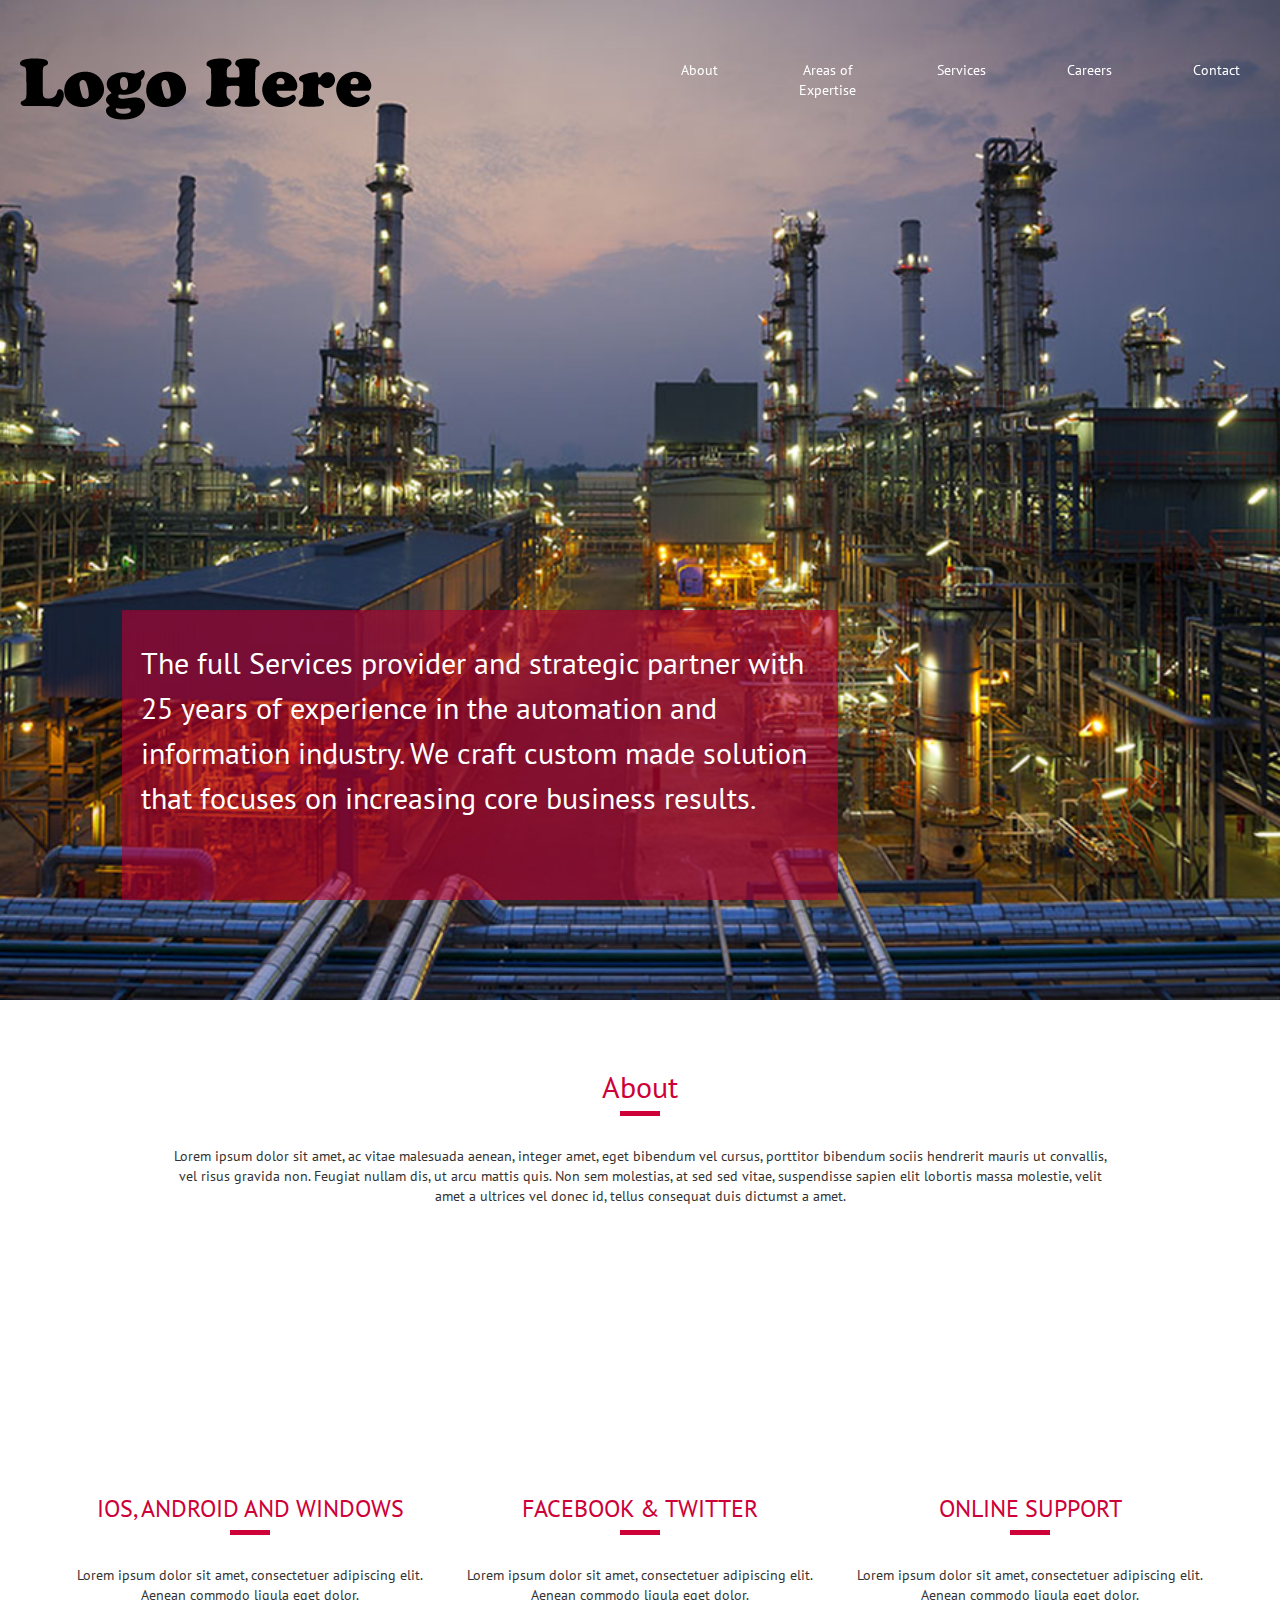
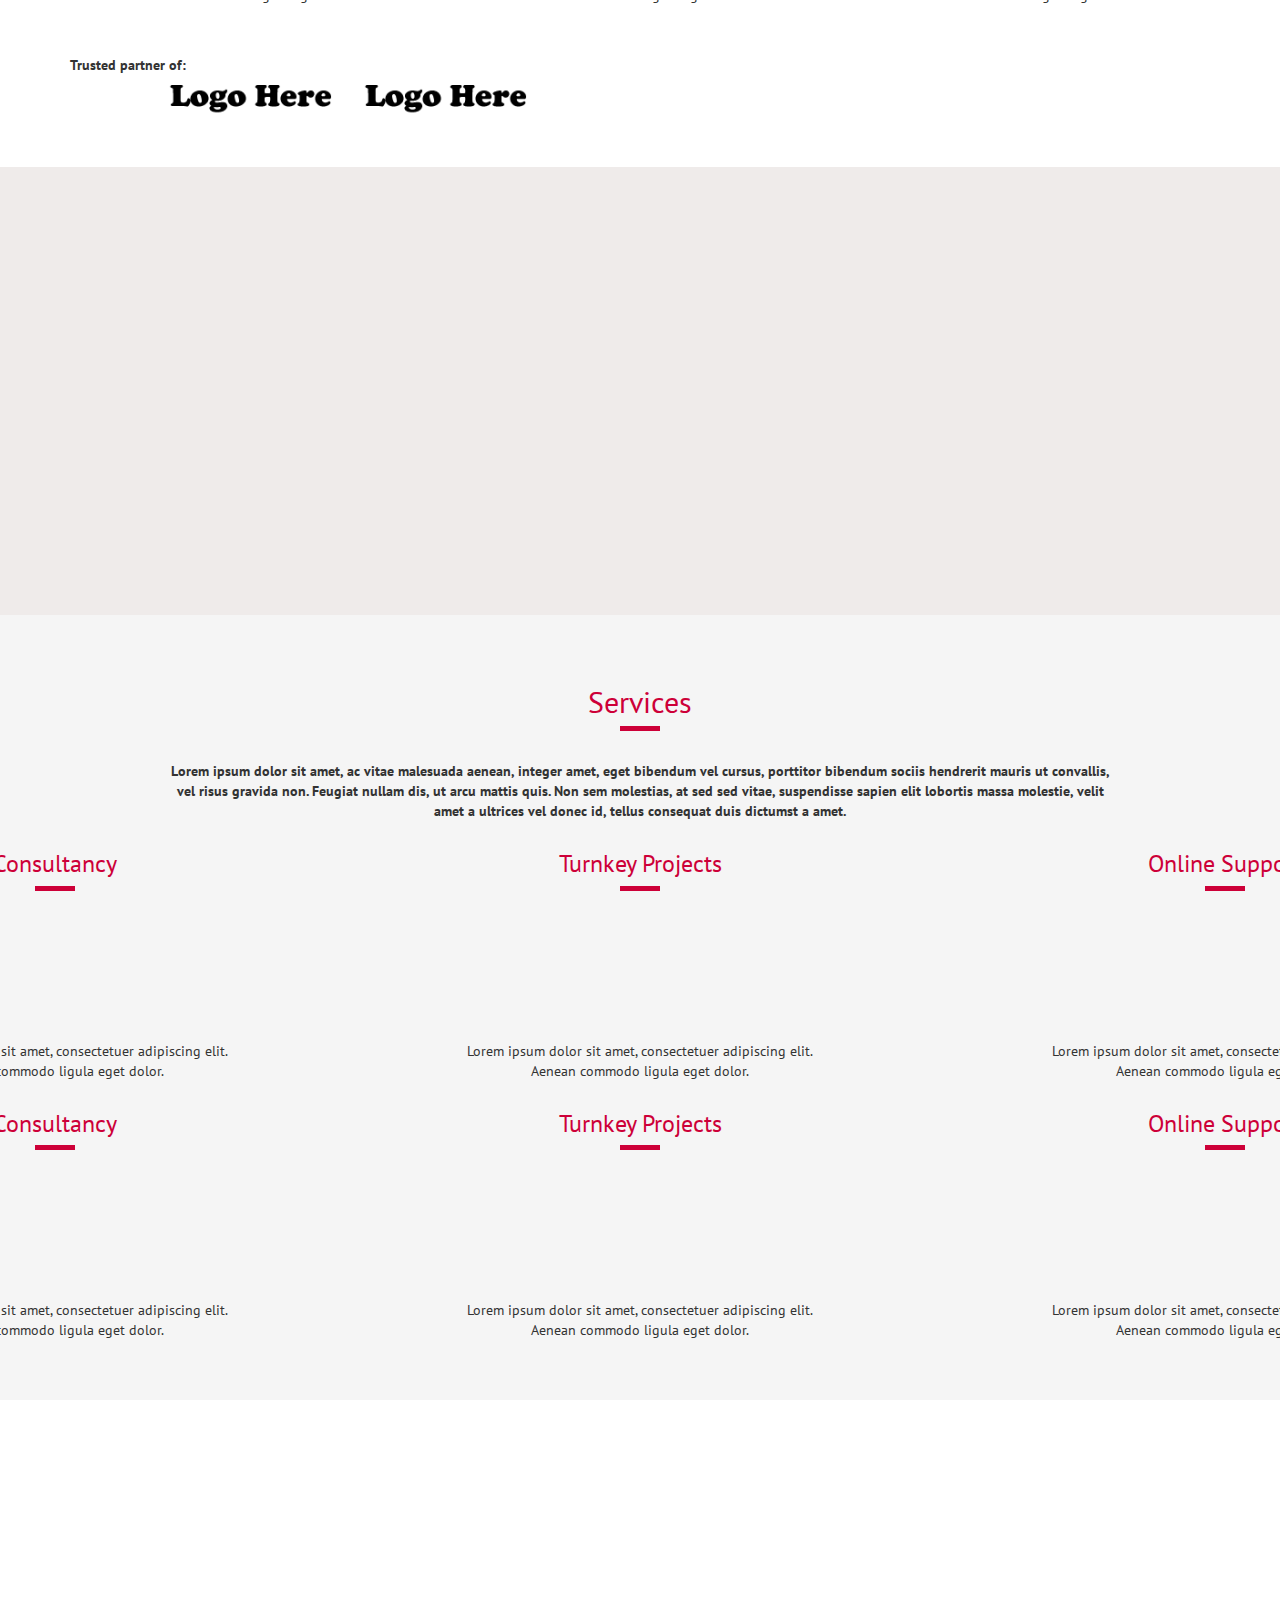
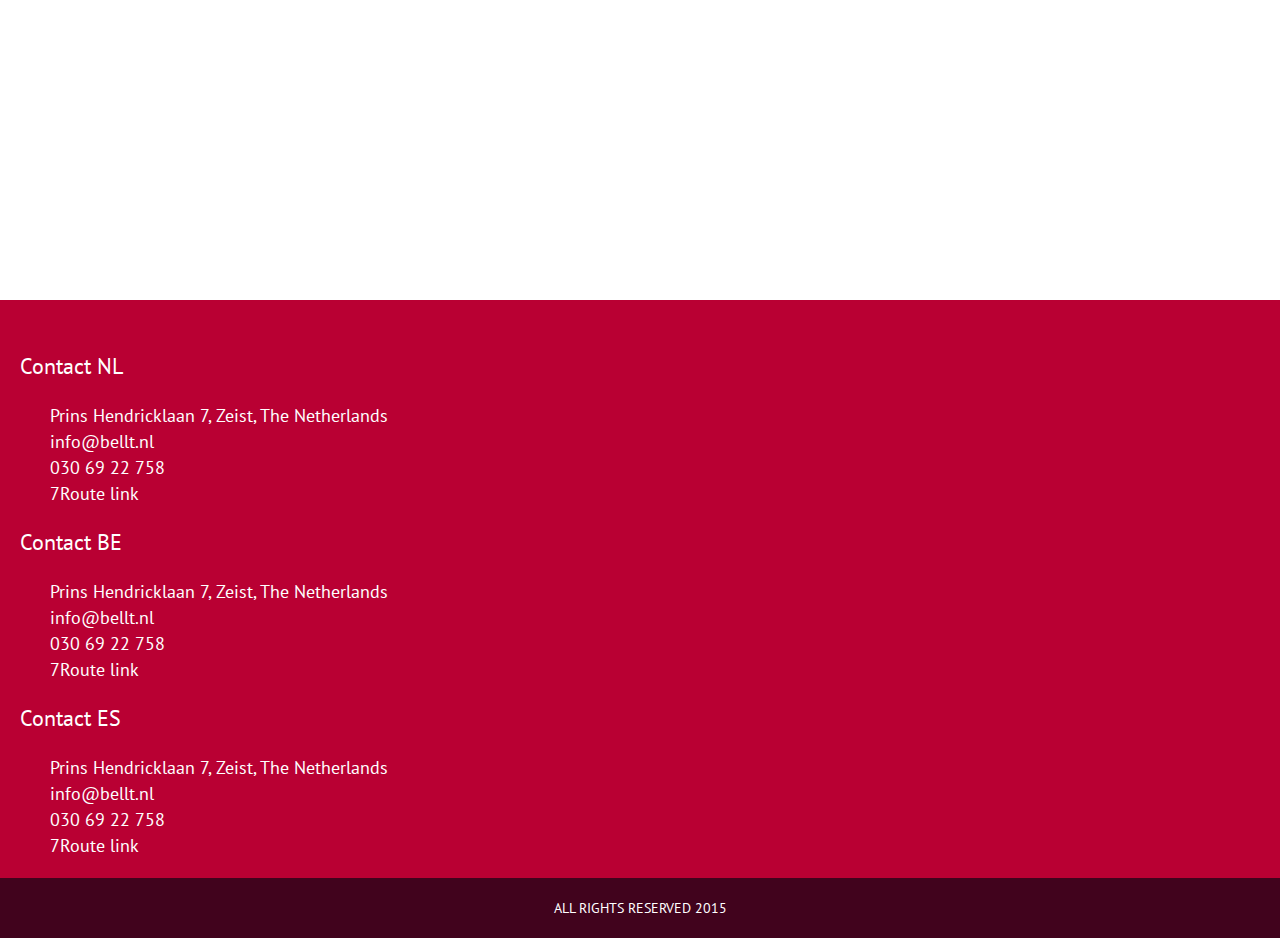
==== index.html @ 787eff71 "bellt" ====
<!doctype html>
<html class="no-js" lang="">
    <head>
        <meta charset="utf-8">
        <meta http-equiv="X-UA-Compatible" content="IE=edge,chrome=1">
        <title></title>
        <meta name="description" content="">
        <meta name="viewport" content="width=device-width, initial-scale=1">

        <link rel="stylesheet" href="css/normalize.min.css">
        
        <!--Bootstrap -->
        <link rel="stylesheet" href="css/bootstrap.css">
        <link rel="stylesheet" href="css/animate.css">
        
        <link rel="stylesheet" href="css/font-awesome.min.css">
        
        <link href='https://fonts.googleapis.com/css?family=PT+Sans' rel='stylesheet' type='text/css'>
        
        <link rel="stylesheet" href="css/main.css">

        <script src="js/vendor/modernizr-2.8.3.min.js"></script>
    </head>
    <body data-spy="scroll" data-target=".navbar">

        <header>
                <nav class="navbar navbar-default navbar-fixed-top">
                    <div class="col-md-6">
                        <img class="img-responsive" src="img/logolarge.png">   
                    </div>
                    
                    <div class="navbar-header"> 
                        <button type="button" class="navbar-toggle" data-toggle="collapse" data-target=".navbar-collapse">

                        <span class="sr-only"> Toggle Navigation </span> 
                        <span class="icon-bar"> </span>
                        <span class="icon-bar"> </span>
                        <span class="icon-bar"> </span>

                        </button>
                    </div> <!--navbar-header-->
                    
                    <div class="navbar-collapse collapse">
                        <ul class="nav nav-justified">
                            <li><a data-scroll href="#about"> About </a></li>
                            <li><a data-scroll href="#screenshots"> Areas of Expertise </a></li>
                            <li><a data-scroll href="#services"> Services </a></li>
                            <li><a href="careers.html"> Careers </a></li>
                            <li><a data-scroll href="#contact"> Contact </a></li>
                        </ul>
                    </div>

                    
                </nav>
        </header>
        
        <!-- Landing Section -->
        <section class="hero"> 
            
						<div class="col-md-7 col-md-offset-1">
							<h1 class="animated fadeInDown well big">The full Services provider and strategic partner with 25 years of experience in the automation and information industry. We craft custom made solution that focuses on increasing core business results. </h1>
						</div>
					
        
        </section>
       
        <!-- About Section -->
        <section id="about" class="about"> 
                <div class="container"> 
                    <h2 class="text-center"> About </h2>
                    <div class="row">
                        <div class="col-md-10 col-md-offset-1">
                            <p class="one text-center"> Lorem ipsum dolor sit amet, ac vitae malesuada aenean, integer amet, eget bibendum vel cursus, porttitor bibendum sociis hendrerit mauris ut convallis, vel risus gravida non. Feugiat nullam dis, ut arcu mattis quis. Non sem molestias, at sed sed vitae, suspendisse sapien elit lobortis massa molestie, velit amet a ultrices vel donec id, tellus consequat duis dictumst a amet.</p>
                        
                        </div>
                    
                    </div>
                    <div class="row two">
                            <div class="col-md-4">

                                <div class="blue-circle animation1">
                                    <div>
                                        <i class="fa fa-apple"></i>
                                        <i class="fa fa-android"></i>
                                        <i class="fa fa-windows"></i>
                                    </div>
                                </div>
                                <h3 class="text-uppercase text-center"> iOS, Android and Windows </h3>
                                <p class="text-center"> Lorem ipsum dolor sit amet, consectetuer adipiscing elit. Aenean commodo ligula eget dolor. </p>

                            </div>  

                        <div class="col-md-4">

                            <div class="blue-circle animation2">
                                <div>
                                    <i class="fa fa-facebook"></i>
                                    <i class="fa fa-twitter"></i>
                                </div>
                            </div>
                            <h3 class="text-uppercase text-center">Facebook & Twitter </h3>
                            <p class="text-center"> Lorem ipsum dolor sit amet, consectetuer adipiscing elit. Aenean commodo ligula eget dolor.  </p>

                        </div>  

                        <div class="col-md-4">

                            <div class="blue-circle animation3">
                                <div>
                                    <i class="fa fa-phone"></i>
                                    <i class="fa fa-envelope"></i>
                                </div>
                                
                            </div>
                            <h3 class="text-uppercase text-center"> Online Support </h3>
                            <p class="text-center"> Lorem ipsum dolor sit amet, consectetuer adipiscing elit. Aenean commodo ligula eget dolor.  </p>

                        </div>  

                    </div> <!--row -->
                    
                    <div class="row">
                        <div class="col-md-5">
                            <p> <b> Trusted partner of: </b> </p>
                        </div>
                    </div>
                     <div class="row">
                        <div class="col-md-2 col-md-offset-1">
                            <img class="img-responsive" src="img/logosmall.png">
                        </div>
                         <div class="col-md-2">
                            <img class="img-responsive" src="img/logosmall.png">
                        </div>
                    </div>
            </div> <!--container -->
            
        </section> <!--about -->
        
                
        <!--Screenshots Section -->
        
        <section id="screenshots" class="screenshots">
            <!-- <h2 class="text-center text-uppercase"> Areas of Expertise </h2> -->
            
            <div class="container-fluid"> 
                <div class="row">
                    <ul class="grid">
                        <li>
                            <div class="col-md-3 nopadding animation1">
                                <figure>
								<img src="img/screenshot1.png">
								<figcaption>
								<div class="caption-content">
									<a href="#modal" data-toggle="modal" data-image-url="img/download.png" class="single_image">
										<i class="fa fa-search"></i><br>
                                        <h1>Pharmaceuticals</h1>
                                        <p>read more</p>
									</a>
								</div>
								</figcaption>
							</figure>
                            </div>
                        </li>
                        
                        <li>
                            <div class="col-md-3 nopadding animation2">
                                <figure>
								<img src="img/screenshot2.png">
								<figcaption>
								<div class="caption-content">
									<a href="#modal" data-toggle="modal" data-image-url="img/download.png" class="single_image">
										<i class="fa fa-search"></i><br>
										<h1>Netherlands</h1>
                                        <p>read more</p>
									</a>
								</div>
								</figcaption>
							</figure>
                            </div>
                        </li>
                        
                        <li>
                            <div class="col-md-3 nopadding animation3">
                                <figure>
								<img src="img/screenshot1.png">
								<figcaption>
								<div class="caption-content">
									<a href="#modal" data-toggle="modal" data-image-url="img/download.png" class="single_image">
										<i class="fa fa-search"></i><br>
										<h1>Brazil</h1>
                                        <p>read more</p>
									</a>
								</div>
								</figcaption>
							</figure>
                            </div>
                        </li>
                        
                        <li>
                            <div class="col-md-3 nopadding animation4">
							 <figure>
								<img src="img/screenshot2.png">
								<figcaption>
								<div class="caption-content">
									<a href="#modal" data-toggle="modal" data-image-url="img/download.png" class="single_image">
										<i class="fa fa-search"></i><br>
										<h1>Others</h1>
                                        <p>read more</p>
									</a>
								</div>
								</figcaption>
							 </figure>
                            </div>
						</li>
       
                        
                       <!-- <li>
                            <div class="col-md-3 nopadding">
                                <a href="#modal" data-toggle="modal" data-image-url="img/download.png">
                                    <img class="img-responsive" src="img/screenshot2.jpg">
                                </a>
                            </div>
                        </li> -->
                    </ul>
                    
                </div> <!--row-->
                <div class="row">
                    <ul class="grid">
                        <li>
                            <div class="col-md-3 nopadding animation1">
                                <figure>
								<img src="img/screenshot2.png">
								<figcaption>
								<div class="caption-content">
									<a href="#modal" data-toggle="modal" data-image-url="img/download.png" class="single_image">
										<i class="fa fa-search"></i><br>
										<h1>Oil and Gas</h1>
                                        <p>read more</p>
									</a>
								</div>
								</figcaption>
							</figure>
                            </div>
                        </li>
                    
                        <li>
                            <div class="col-md-3 nopadding animation2">
                                <figure>
								<img src="img/screenshot1.png">
								<figcaption>
								<div class="caption-content">
									<a href="#modal" data-toggle="modal" data-image-url="img/download.png" class="single_image">
										<i class="fa fa-search"></i><br>
										<h1>Spain</h1>
                                        <p>read more</p>
									</a>
								</div>
								</figcaption>
							</figure>
                            </div>
                        </li>
                    
                        <li>
                            <div class="col-md-3 nopadding animation3">
                                <figure>
								<img src="img/screenshot2.png">
								<figcaption>
								<div class="caption-content">
									<a href="#modal" data-toggle="modal" data-image-url="img/download.png" class="single_image">
										<i class="fa fa-search"></i><br>
										<h1>Netherlands</h1>
                                        <p>read more</p>
									</a>
								</div>
								</figcaption>
							</figure>
                            </div>
                        </li>
                    
                        <li>
                            <div class="col-md-3 nopadding animation4">
                                <figure>
								<img src="img/screenshot1.png">
								<figcaption>
								<div class="caption-content">
									<a href="#modal" data-toggle="modal" data-image-url="img/download.png" class="single_image">
										<i class="fa fa-search"></i><br>
										<h1>Germany</h1>
                                        <p>read more</p>
									</a>
								</div>
								</figcaption>
							</figure>
                            </div>
                        </li>
                    </ul>
                    
                </div> <!--row-->
            </div> <!--container -->
            
            <div id="modal" class="modal fade" tabIndex="-1" role="dialog" aria-labelledby="modal" aria-hidden="true">
                <div class="modal-body text-center">
                    <img src="#">
                    <button class="btn" data-dismiss="modal" aria-hidden="true"> Close </button>
                
                </div>
            
            </div>
        </section> <!--Screenshots -->
        
        
        <!--Services Section -->
        <section id="services" class="services">
            <h2 class="text-center"> Services </h2>
            <div class="container"> 
                    <div class="row">
                        <div class="col-md-10 col-md-offset-1">
                            <p class="one text-center"> <b>Lorem ipsum dolor sit amet, ac vitae malesuada aenean, integer amet, eget bibendum vel cursus, porttitor bibendum sociis hendrerit mauris ut convallis, vel risus gravida non. Feugiat nullam dis, ut arcu mattis quis. Non sem molestias, at sed sed vitae, suspendisse sapien elit lobortis massa molestie, velit amet a ultrices vel donec id, tellus consequat duis dictumst a amet.</b> </p>
                        
                        </div>
                    
                    </div>
                    <div class="row">
                            <div class="col-md-4 col-md-pull-2">
                                
                                <h3 class="text-center"> Consultancy </h3>
                                <div class="blue-circle animation1">
                                    <div>
                                        <i class="fa fa-users"></i>
                                    </div>
                                </div>
                                <p class="text-center three"> Lorem ipsum dolor sit amet, consectetuer adipiscing elit. Aenean commodo ligula eget dolor. </p>

                            </div>  

                        <div class="col-md-4">
                            
                            <h3 class="text-center"> Turnkey Projects </h3>

                            <div class="blue-circle animation2">
                                <div>
                                    <i class="fa fa-calendar"></i>
                                </div>
                            </div>
                            
                            <p class="text-center three"> Lorem ipsum dolor sit amet, consectetuer adipiscing elit. Aenean commodo ligula eget dolor.  </p>

                        </div>  

                        <div class="col-md-4 col-md-push-2">
                            
                            <h3 class="text-center"> Online Support </h3>

                            <div class="blue-circle animation3">
                                <div>
                                    <img class="img-responsive" src="img/logoxxs.png">
                                </div>
                            </div>
                            
                            <p class="text-center three"> Lorem ipsum dolor sit amet, consectetuer adipiscing elit. Aenean commodo ligula eget dolor.  </p>

                        </div>  

                    </div> <!--row -->
                
                <div class="row">
                            <div class="col-md-4 col-md-pull-2">
                                
                                <h3 class="text-center"> Consultancy </h3>
                                <div class="blue-circle animation1"></div>
                                <p class="text-center three"> Lorem ipsum dolor sit amet, consectetuer adipiscing elit. Aenean commodo ligula eget dolor. </p>

                            </div>  

                        <div class="col-md-4">
                            
                            <h3 class="text-center"> Turnkey Projects </h3>

                            <div class="blue-circle animation2"></div>
                            
                            <p class="text-center three"> Lorem ipsum dolor sit amet, consectetuer adipiscing elit. Aenean commodo ligula eget dolor.  </p>

                        </div>  

                        <div class="col-md-4 col-md-push-2">
                            
                            <h3 class="text-center"> Online Support </h3>

                            <div class="blue-circle animation3"></div>
                            
                            <p class="text-center three"> Lorem ipsum dolor sit amet, consectetuer adipiscing elit. Aenean commodo ligula eget dolor.  </p>

                        </div>  

                    </div> <!--row -->
                    
                    
                   
            </div> <!--container -->
    
        </section> <!--features -->
        
        
        <!--Parallex Section -->
        <section id="parallax" class="parallax">
            <h2 class="parallax text-center"> Add any relevant Text here </h2> 
        
        </section> 
        
        <!--Careers Section -->
        
        <!-- Contact -->
        <section id="contact" class="contact">
            <p>Contact NL</p>
                
            <address>
                Prins Hendricklaan 7, Zeist, The Netherlands<br>
                <a class="mail" href="mailto:#">info@bellt.nl</a><br>
                030 69 22 758<br>
                7Route link<br>
            </address>
            
            <p>Contact BE</p>
                
            <address>
                Prins Hendricklaan 7, Zeist, The Netherlands<br>
                <a class="mail" href="mailto:#">info@bellt.nl</a> <br>
                030 69 22 758<br>
                7Route link<br>
            </address>
            
            <p>Contact ES</p>
                
            <address>
                Prins Hendricklaan 7, Zeist, The Netherlands<br>
                <a class="mail" href="mailto:#">info@bellt.nl</a> <br>
                030 69 22 758<br>
                7Route link<br>
            </address>
        </section>
        
         <!-- Footer -->
        
         <footer>
            <p class="text-center text-uppercase"> All Rights Reserved 2015 </p>
        </footer>


        <script src="//ajax.googleapis.com/ajax/libs/jquery/1.11.2/jquery.min.js"></script>
        <script>window.jQuery || document.write('<script src="js/vendor/jquery-1.11.2.min.js"><\/script>')</script>
        
        
        <!--Bootstrap JS -->
        <script src="js/bootstrap.min.js" ></script>
        <script src="js/smooth-scroll.js" ></script>
        <script src="js/jquery.waypoints.min.js"></script>

        <script src="js/main.js"></script>
    </body>
</html>
---- css/main.css ----
/*! HTML5 Boilerplate v5.0 | MIT License | http://h5bp.com/ */

html {
    color: #222;
    font-size: 1em;
    line-height: 1.4;
}

::-moz-selection {
    background: #b3d4fc;
    text-shadow: none;
}

::selection {
    background: #b3d4fc;
    text-shadow: none;
}

hr {
    display: block;
    height: 1px;
    border: 0;
    border-top: 1px solid #ccc;
    margin: 1em 0;
    padding: 0;
}

audio,
canvas,
iframe,
img,
svg,
video {
    vertical-align: middle;
}

fieldset {
    border: 0;
    margin: 0;
    padding: 0;
}

textarea {
    resize: vertical;
}

.browserupgrade {
    margin: 0.2em 0;
    background: #ccc;
    color: #000;
    padding: 0.2em 0;
}


/* ==========================================================================
   Author's custom styles
   ========================================================================== */

body {
    font-family: 'PT Sans', sans-serif;
}
body#caree {
    background-image: url(../img/paralleximage.jpg);
    background-repeat: no-repeat; 
	background-attachment: fixed;
	background-position: right;
    width: 100%;
    height: 100%;
    background-size: cover;
    
}

.xl {
    padding-top: 40px;
    padding-bottom: 20px;
}
.xls {
    padding-top: 370px;
    padding-bottom: 20px;
}

body .care {
    padding-left: 50px;
    color: #ffffff;
    padding-right: 50px;
}

.hero {
    position: relative;
    padding: 60px 0 60px 0;
    width: 100%;
    min-height: 1000px;
    background: url('../img/bellthome.png') no-repeat center center;
    background-size: cover;
    color: #fff;
}

.hero h1 {
    margin: 550px 0 45px 0;
    padding-bottom: 50px 0px;
    font-size: 30px;
}
.well {
    background-color: rgba(185, 0, 51, 0.6);
    border: none !important;
    border-radius: 0;
    padding-top: 30px;
    padding-bottom: 80px;
    
}

h1.big {
    line-height: 150%;

}

body > section {
    clear: both;
    padding: 50px 0;

}

section#slider img {
    margin: auto;
}

h2, h3 {
    color: #cd0038;
    margin-bottom: 30px;

}

h4 {
    color: #cd0038;

}

h2:after, h3:after {
    content: "";
    height: 5px;
    width: 40px;
    background-color: #cd0038;
    display: block;
    margin: 0 auto;
    margin-top: 8px;

}

.navbar-default {
    box-shadow: none;
    background-color: transparent;
    border: none;
    min-height: 90px;
    padding-top: 50px;
    transition: 1s all ease;
}
.nav > li > a:hover {
    background-color: #41031d;
}

.nav >li > a {
    color: #ffffff;
    
}

.nav > li.active {
    background-color: #41031d;
    transition: 1s all ease;
    
}

.effect {
    background-color: #cd0038;
    min-height: 30px;
    box-shadow: 0 0 10px black;
    padding-top: 0;
    

}

.blue-circle {
    width: 100%;
    padding-bottom: 100%;
    background-color: #cd0038;
    border-radius: 50%;
    -moz-border-radius: 50%;
    -webkit-border-radius: 50%;
    margin: 0 auto;   

}

.blue-circle div {
    float: left;
    width: 100%;
    padding-top: 45%;
    line-height: 1em;
    margin-top: -0.5em;
    text-align: center;
    color: #ffffff;
}

.blue-circle div i {
    font-size: 3em;
}

#about .blue-circle {
    width: 50%;
    padding-bottom: 50%;

}
.blue-circle div img {
    font-size: 3em;
    text-align: center;
    margin-left: 0.4em;
    margin-top: -0.3em;
}


section#about .one {
    padding-bottom: 80px;
}

section#about .two {
    padding-bottom: 40px;
}

#services .blue-circle {
    width: 25%;
    padding-bottom: 25%;
}

section#services .three {
    padding-top: 30px;
}
.screenshots {
    background-color: #efebea;
    padding-top: 0;
    padding-bottom: 0;
}

.screenshots ul {
    margin: 0;
    padding: 0;
    width: 100%;
    height: 100%;
}
.nopadding {
    padding: 0 !important;
    margin: 0 !important;

}

.screenshots ul li {
    margin-left: 0;
    margin-right: 0;
    min-height: 100%;
    width: 100%;
    list-style: none;
}


.screenshots figure {
    position: relative;
    overflow: hidden;
}
.screenshots figure img {
    width: 100%;
    height: 100%;
    -webkit-transition: all 300ms ease-in-out;
    transition: all 300ms ease-in-out;
}
.screenshots figure:hover img, .screenshots figure:focus img {
    -webkit-transform: scale(1.1);
    -ms-transform: scale(1.1);
    transform: scale(1.1);
}
.screenshots figcaption {
    position: absolute;
    top: 0;
    left: 0;
    padding: 25% 0;
    width: 100%;
    height: 100%;
    background-color: rgba(93, 90, 111, 0.75);
    text-align: center;
    font-size: 15px;
    opacity: 0;
    -webkit-transition: all 300ms ease-in-out;
    transition: all 300ms ease-in-out;
}
.screenshots figcaption a {
    color: #fff
}
.screenshots figcaption a:hover, .screenshots figcaption a:focus {
    color: #73d0da
}
.screenshots figure:hover figcaption, .screenshots figure:focus figcaption {
    opacity: 1
}
.visible {
    opacity: 1
}
.screenshots figure.cs-hover figcaption {
    opacity: 1
}
.screenshots figcaption i {
    font-size: 35px
}
.screenshots figcaption p {
    margin-bottom: 0;
    text-transform: uppercase;
    font-weight: 400;
}
.screenshots figcaption .caption-content {
    position: absolute;
    top: 50%;
    left: 50%;
    margin-top: -40px;
    margin-left: -100px;
    width: 200px;
    -webkit-transform: translate(0px, 15px);
    -ms-transform: translate(0px, 15px);
    transform: translate(0px, 15px);
    -webkit-transition: all 300ms ease-in-out;
    transition: all 300ms ease-in-out;
}
.screenshots figure:hover figcaption .caption-content, .screenshots figure:focus figcaption .caption-content {
    -webkit-transform: translate(0px, 0px);
    -ms-transform: translate(0px, 0px);
    transform: translate(0px, 0px);
}



section#services {
    background-color: #f5f5f5;
}

.item-feature {
    margin-bottom: 40px;
}

.modal-body {
    text-align: center;

}

section#parallax {
    height: 500px;
    background-image: url(../img/paralleximage.jpg);
    background-repeat: no-repeat;
    background-attachment: fixed;
    background-size: cover;

}


h2.parallax {
    font-size: 3.6em;
    color: #ffffff;
    font-weight: 700;

}

h2.parallax:after {
    display: none;

}

section#careers {
    padding-bottom: 0;

}

section#careers .content-downloads {
    height: 700px;
    position: relative;

}

section#careers div.phone {
    position: relative;
    width: 50%;
    float: left;
    height: 100%;
    box-shadow: inset -7px -7px 12px -2px rgba(0,0,0,.15);
    -moz-box-shadow: inset -7px -7px 12px -2px rgba(0,0,0,.15);
    -webkit-box-shadow: inset -7px -7px 12px -2px rgba(0,0,0,.15);

}

section#careers div.phone img { 
    position: absolute;
    bottom: 0;

}

section#careers .downloads-empty {
    width: 50%;
    background-color: #f5f5f5;
    float: right;
    height: 100%;
    z-index: 2;
    background-image: url(..//img/download.png);
    background-repeat: no-repeat;
    background-position: bottom right;

}

section#careers .download {
    position: absolute;
    left: 0;
    right: 0;
    margin: 0 auto;
    top: 50px;
}

section#careers .platforms > div {
    border-radius: 20px;
    border: 3px solid #15365b;
    padding: 11px 0;
    font-size: 1.2em;
    position: relative;
    padding-left: 50px;
    color: #0c243d;

}

section#contact {
    /** background-image: url(../img/paralleximage.jpg); **/ 
    padding-bottom: 0;
    background-color: #b90033; /** To use background image instead of color, remove comment above **/
}
 
section#contact h2 {
    color: #ffffff;
}

section#contact h2:after {
    background-color: #ffffff;

}

section#contact p {
    font-size: 1.6em;
    color: #ffffff;
    padding-left: 20px;

}

section#contact address {
    padding-left: 50px;
    padding-bottom: 20px;
    padding-top: 10px;
    font-size: 1.3em;
    color: #ffffff;
    margin-bottom: 0;
}
.mail {
    color: #ffffff;
}

section#contact input, section#contact textarea {
    min-height: 50px;
    margin-bottom: 20px;
    background-color: #1a3d61;
    border: 2px solid #ffffff;
    border-radius: 10px;
    color: #ffffff;
}

section#contact textarea {
    min-height: 200px;

}

section#contact input.btn {
    background-color: #ffffff;
    border-radius: 10px;
    padding: 5px 50px;
    font-size: 1.4em;
    color: #1a3d61;
}

footer {
    background-color: #41031d; 
    padding: 10px 0;
    color: #ffffff;
    margin-bottom: 0;
}



footer p {
    padding: 10px 0;
    color: #ffffff;
    margin-bottom: 0;
    
}


/*** ANIMATIONS **/

.animation1,
.animation2,
.animation3,
.animation4 {
    opacity: 0;
}

.animation1 {
}

.animation2 {
    animation-delay: .3s;
    -moz-animation-delay: .3s;
    -webkit-animation-delay: .3s;
}

.animation3 {
    animation-delay: .6s;
    -moz-animation-delay: .6s;
    -webkit-animation-delay: .6s;
}

.animation4 {
    animation-delay: .9s;
    -moz-animation-delay: .9s;
    -webkit-animation-delay: .9s;
}
 
/* ==========================================================================
   Media Queries
   ========================================================================== */

@media(max-width: 767px) {
    .navbar-collapse.in, .collapsing {
        background-color: #925E6C;
    }

}
@media(min-width: 768px) {}
@media(min-width: 992px) {}
@media(min-width: 1200px) {}



@media only screen and (min-width: 35em) {

}

@media print,
       (-o-min-device-pixel-ratio: 5/4),
       (-webkit-min-device-pixel-ratio: 1.25),
       (min-resolution: 120dpi) {

}

/* ==========================================================================
   Helper classes
   ========================================================================== */

.hidden {
    display: none !important;
    visibility: hidden;
}

.visuallyhidden {
    border: 0;
    clip: rect(0 0 0 0);
    height: 1px;
    margin: -1px;
    overflow: hidden;
    padding: 0;
    position: absolute;
    width: 1px;
}

.visuallyhidden.focusable:active,
.visuallyhidden.focusable:focus {
    clip: auto;
    height: auto;
    margin: 0;
    overflow: visible;
    position: static;
    width: auto;
}

.invisible {
    visibility: hidden;
}

.clearfix:before,
.clearfix:after {
    content: " ";
    display: table;
}

.clearfix:after {
    clear: both;
}

.clearfix {
    *zoom: 1;
}

/* ==========================================================================
   Print styles
   ========================================================================== */

@media print {
    *,
    *:before,
    *:after {
        background: transparent !important;
        color: #000 !important;
        box-shadow: none !important;
        text-shadow: none !important;
    }

    a,
    a:visited {
        text-decoration: underline;
    }

    a[href]:after {
        content: " (" attr(href) ")";
    }

    abbr[title]:after {
        content: " (" attr(title) ")";
    }

    a[href^="#"]:after,
    a[href^="javascript:"]:after {
        content: "";
    }

    pre,
    blockquote {
        border: 1px solid #999;
        page-break-inside: avoid;
    }

    thead {
        display: table-header-group;
    }

    tr,
    img {
        page-break-inside: avoid;
    }

    img {
        max-width: 100% !important;
    }

    p,
    h2,
    h3 {
        orphans: 3;
        widows: 3;
    }

    h2,
    h3 {
        page-break-after: avoid;
    }
}
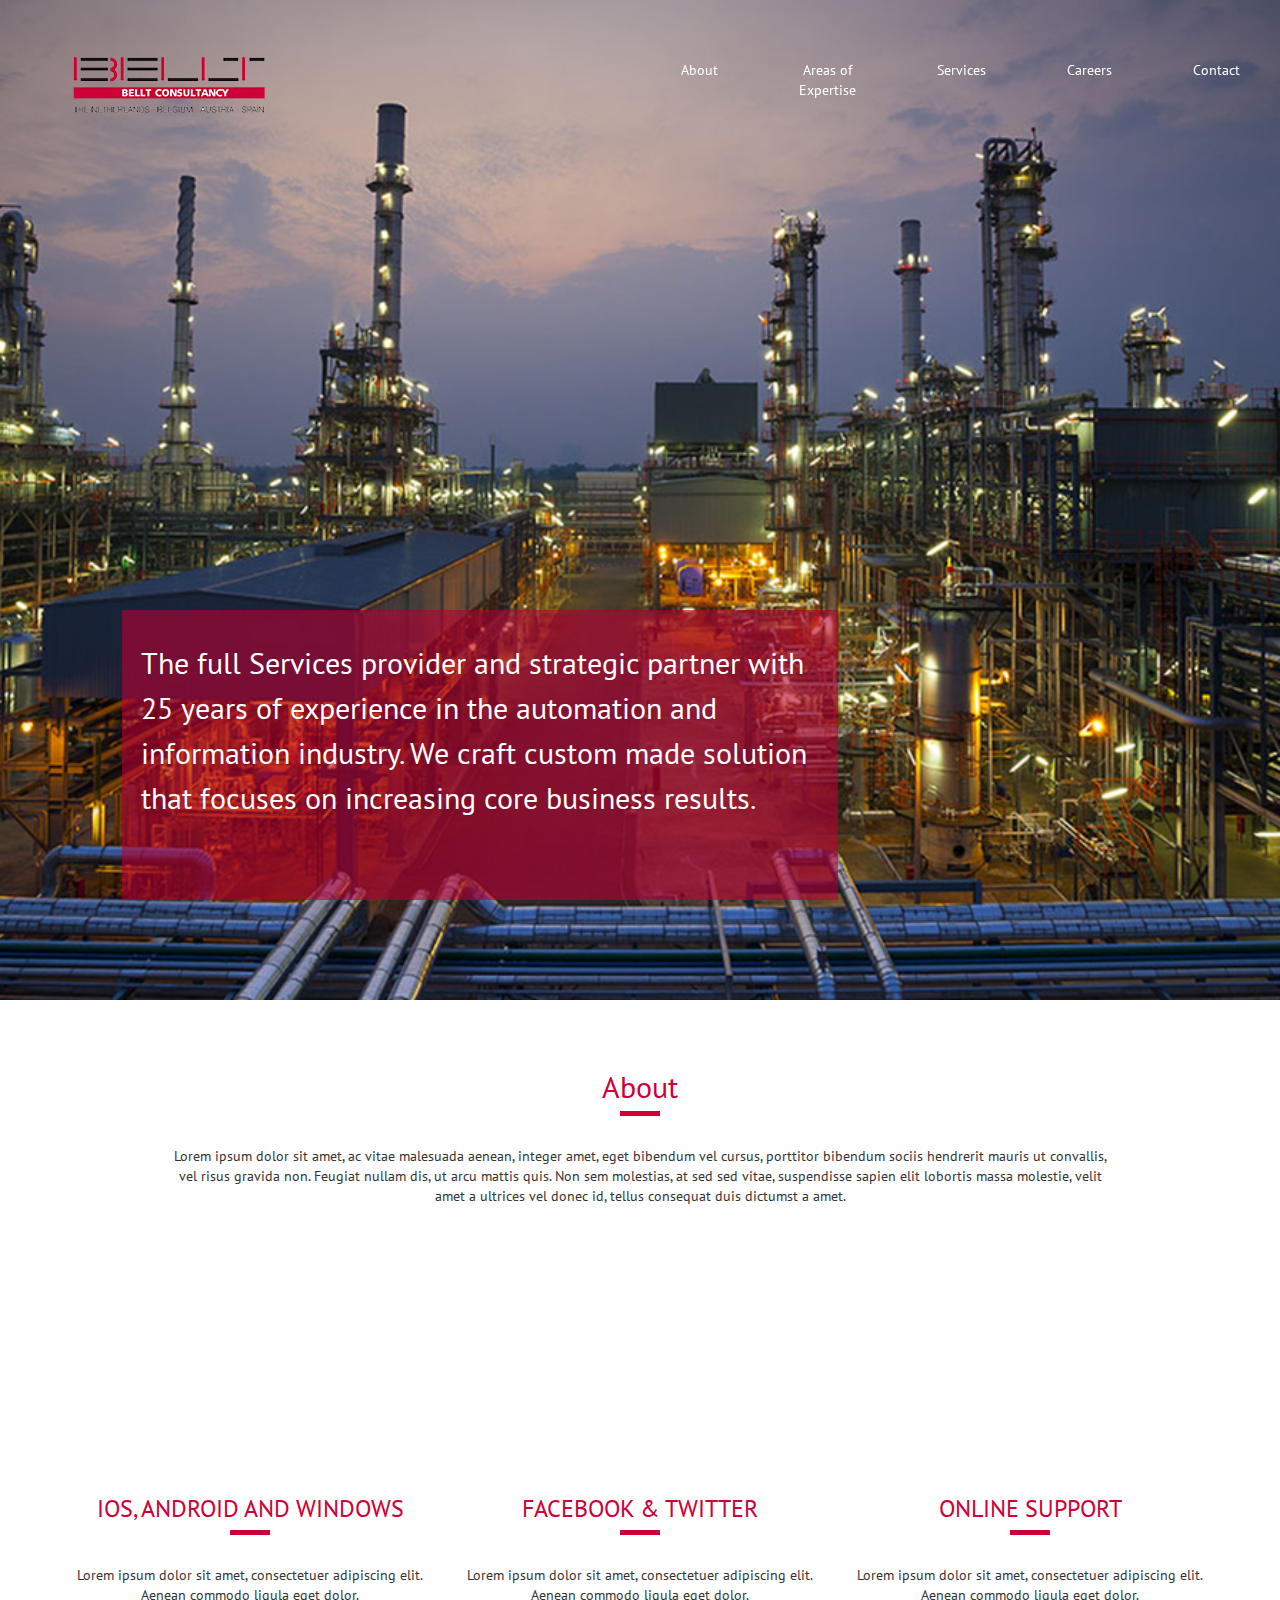
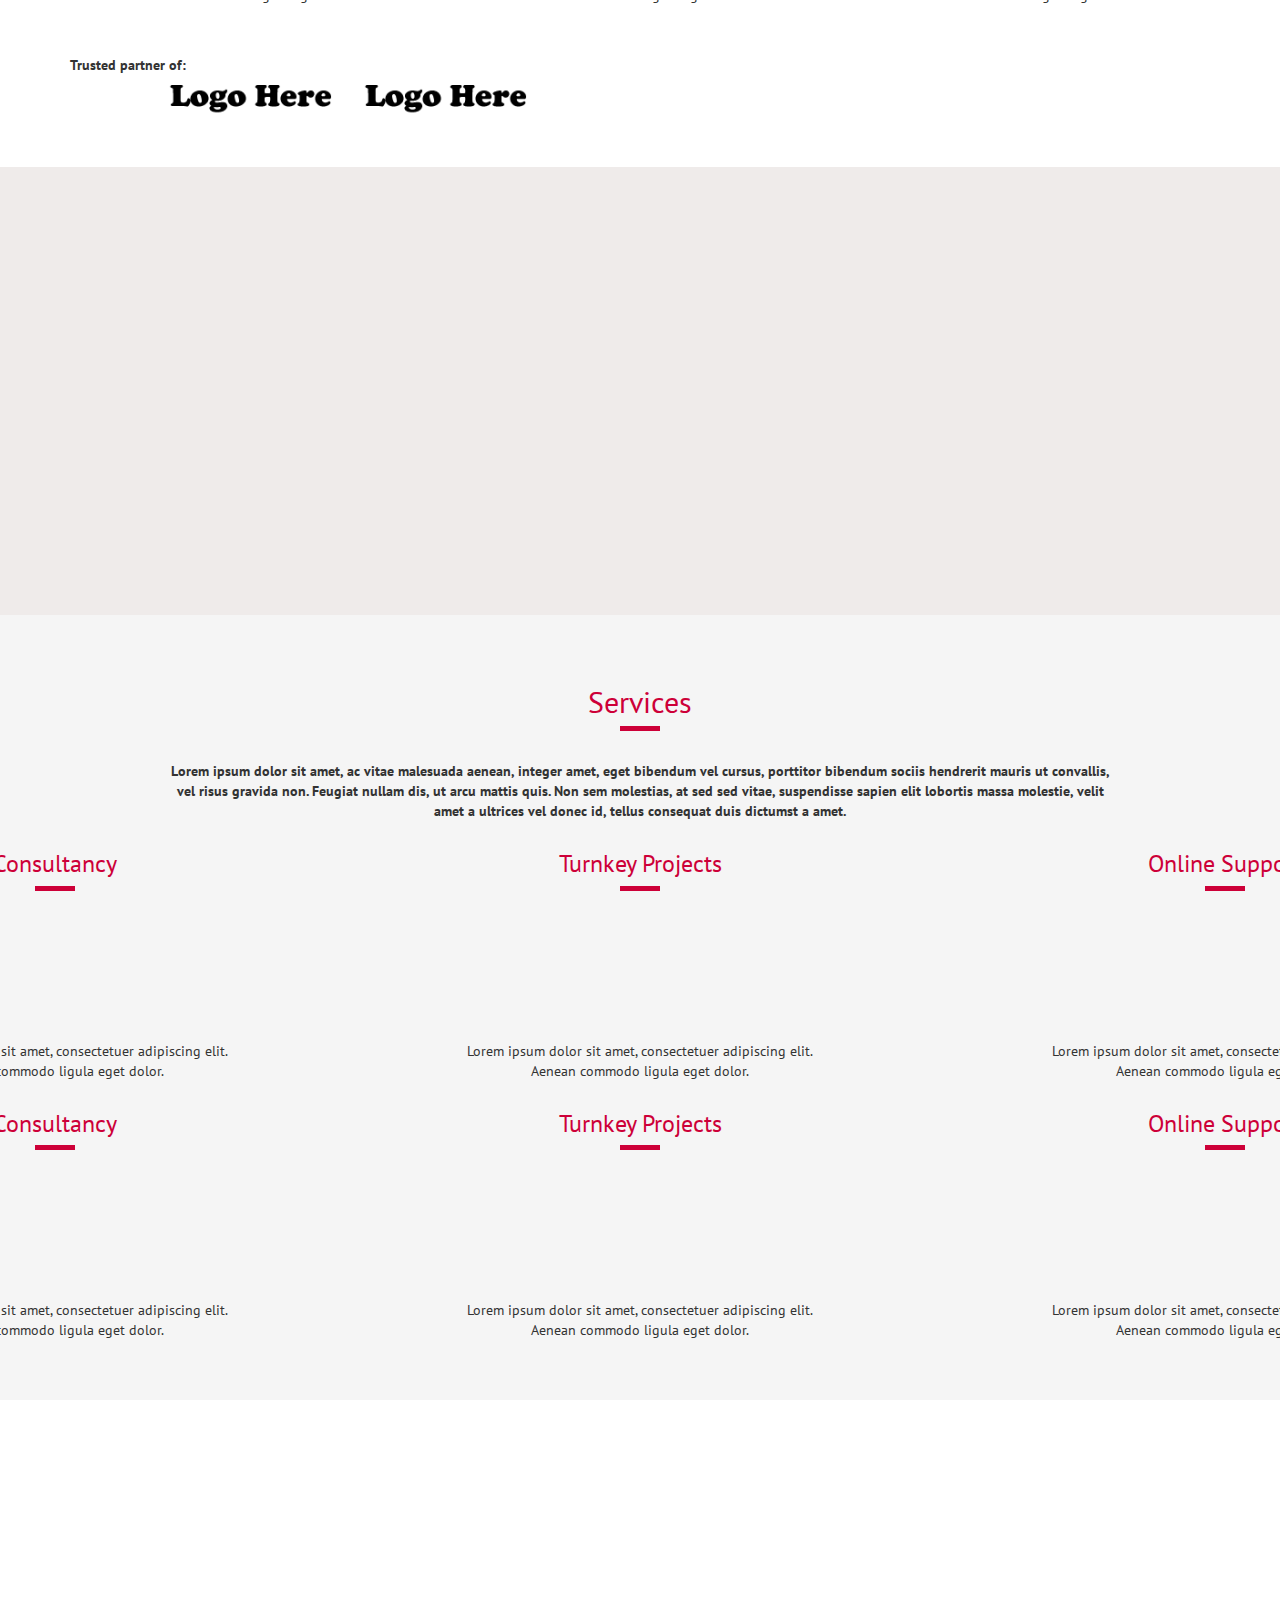
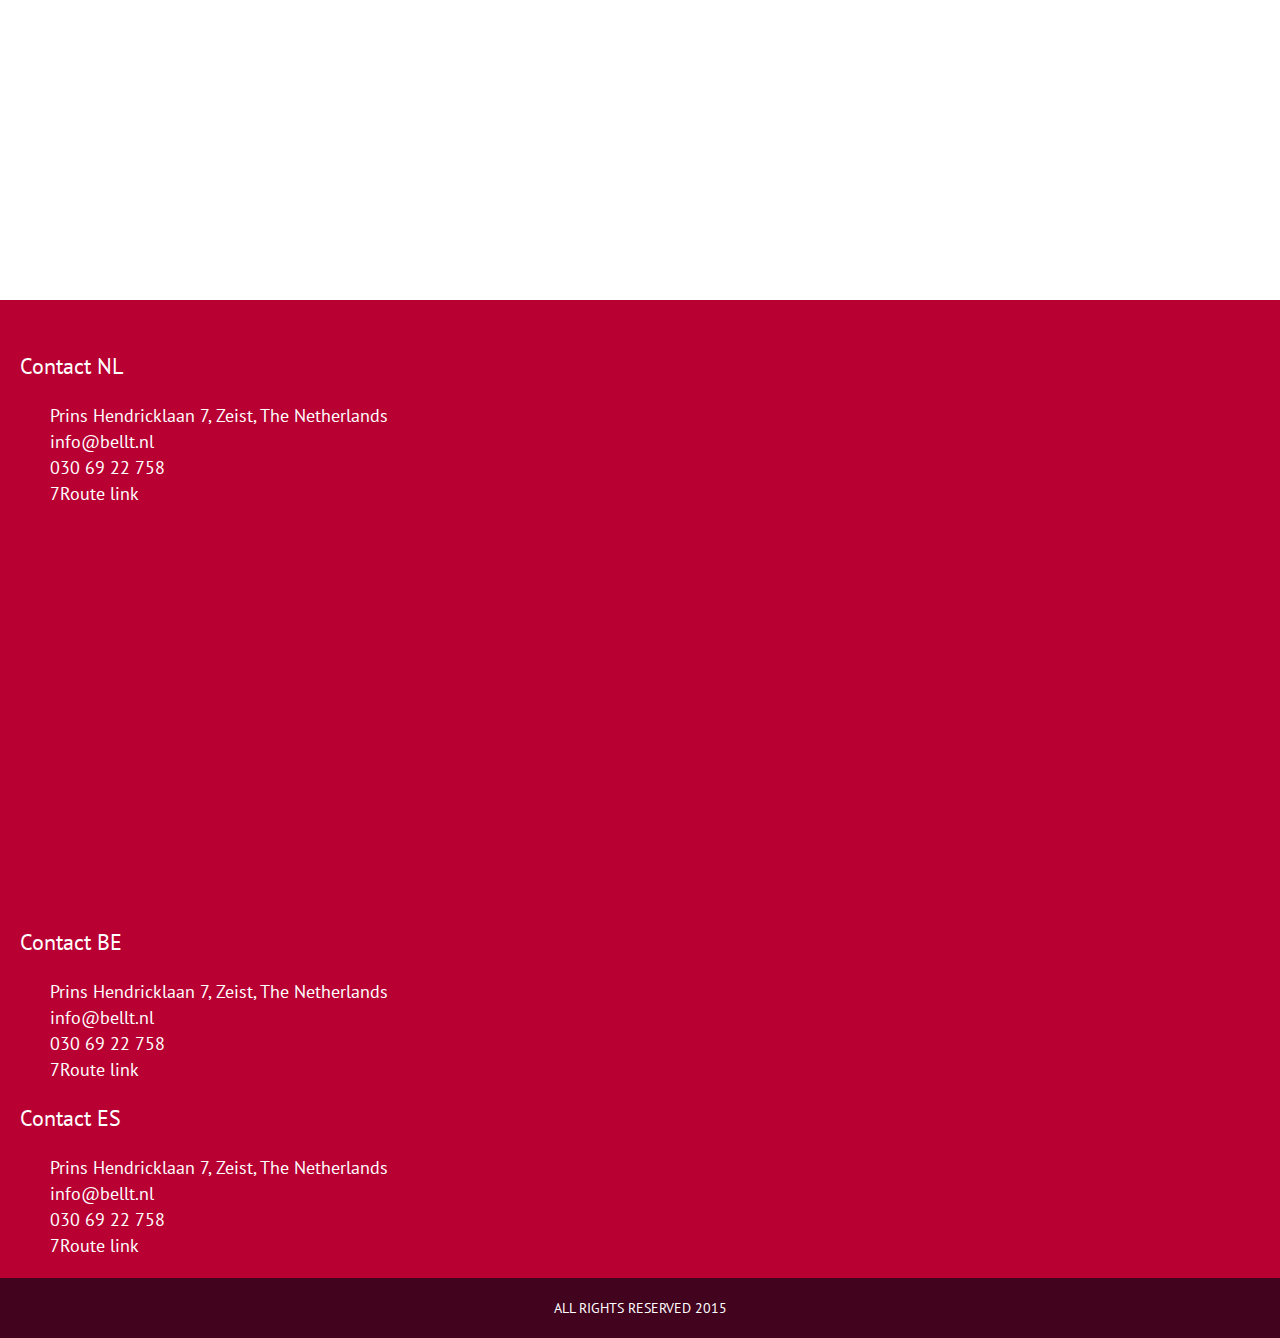
==== commit 331e5878: "maps" ====
--- a/index.html
+++ b/index.html
@@ -419,7 +419,7 @@
                 030 69 22 758<br>
                 7Route link<br>
             </address>
-            
+            <div id="map"></div>
             <p>Contact BE</p>
                 
             <address>
--- a/css/main.css
+++ b/css/main.css
@@ -68,6 +68,11 @@
     height: 100%;
     background-size: cover;
     
+}
+
+#map {
+  width: 500px;
+  height: 400px;
 }
 
 .xl {
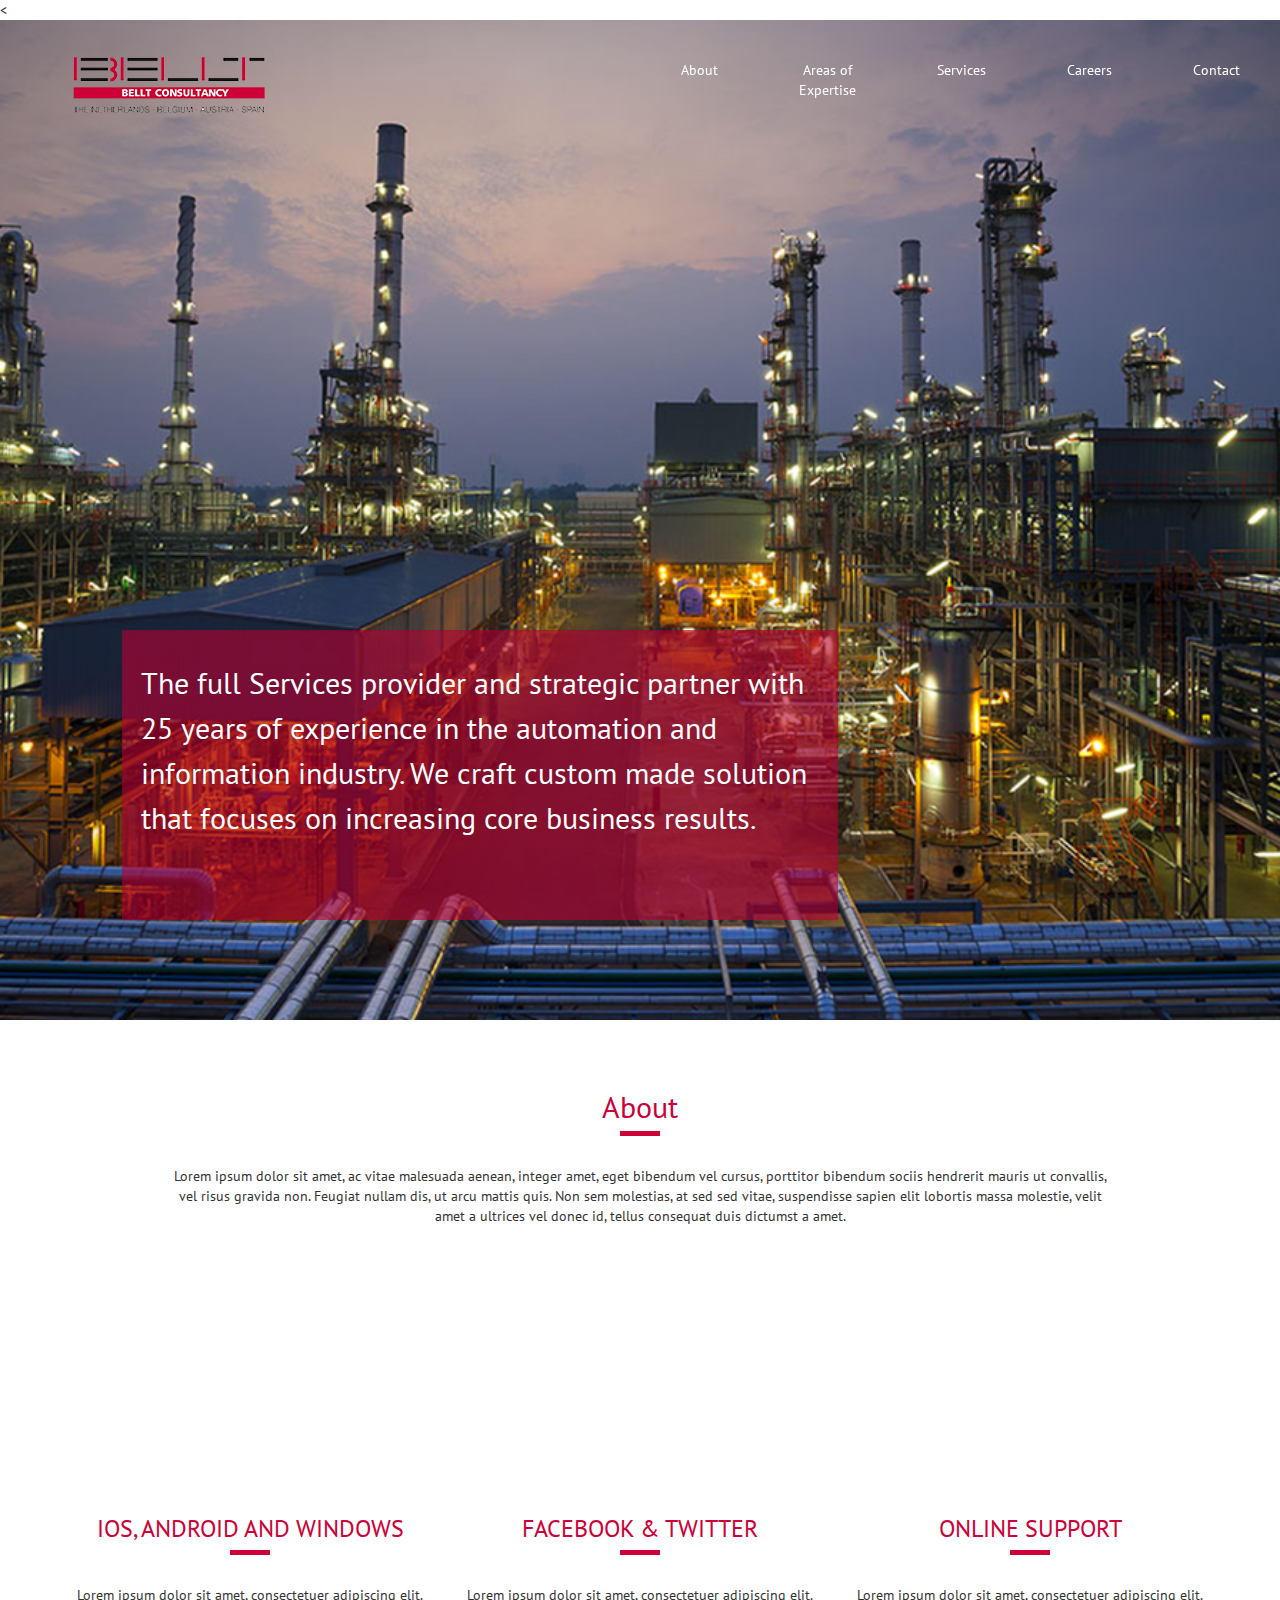
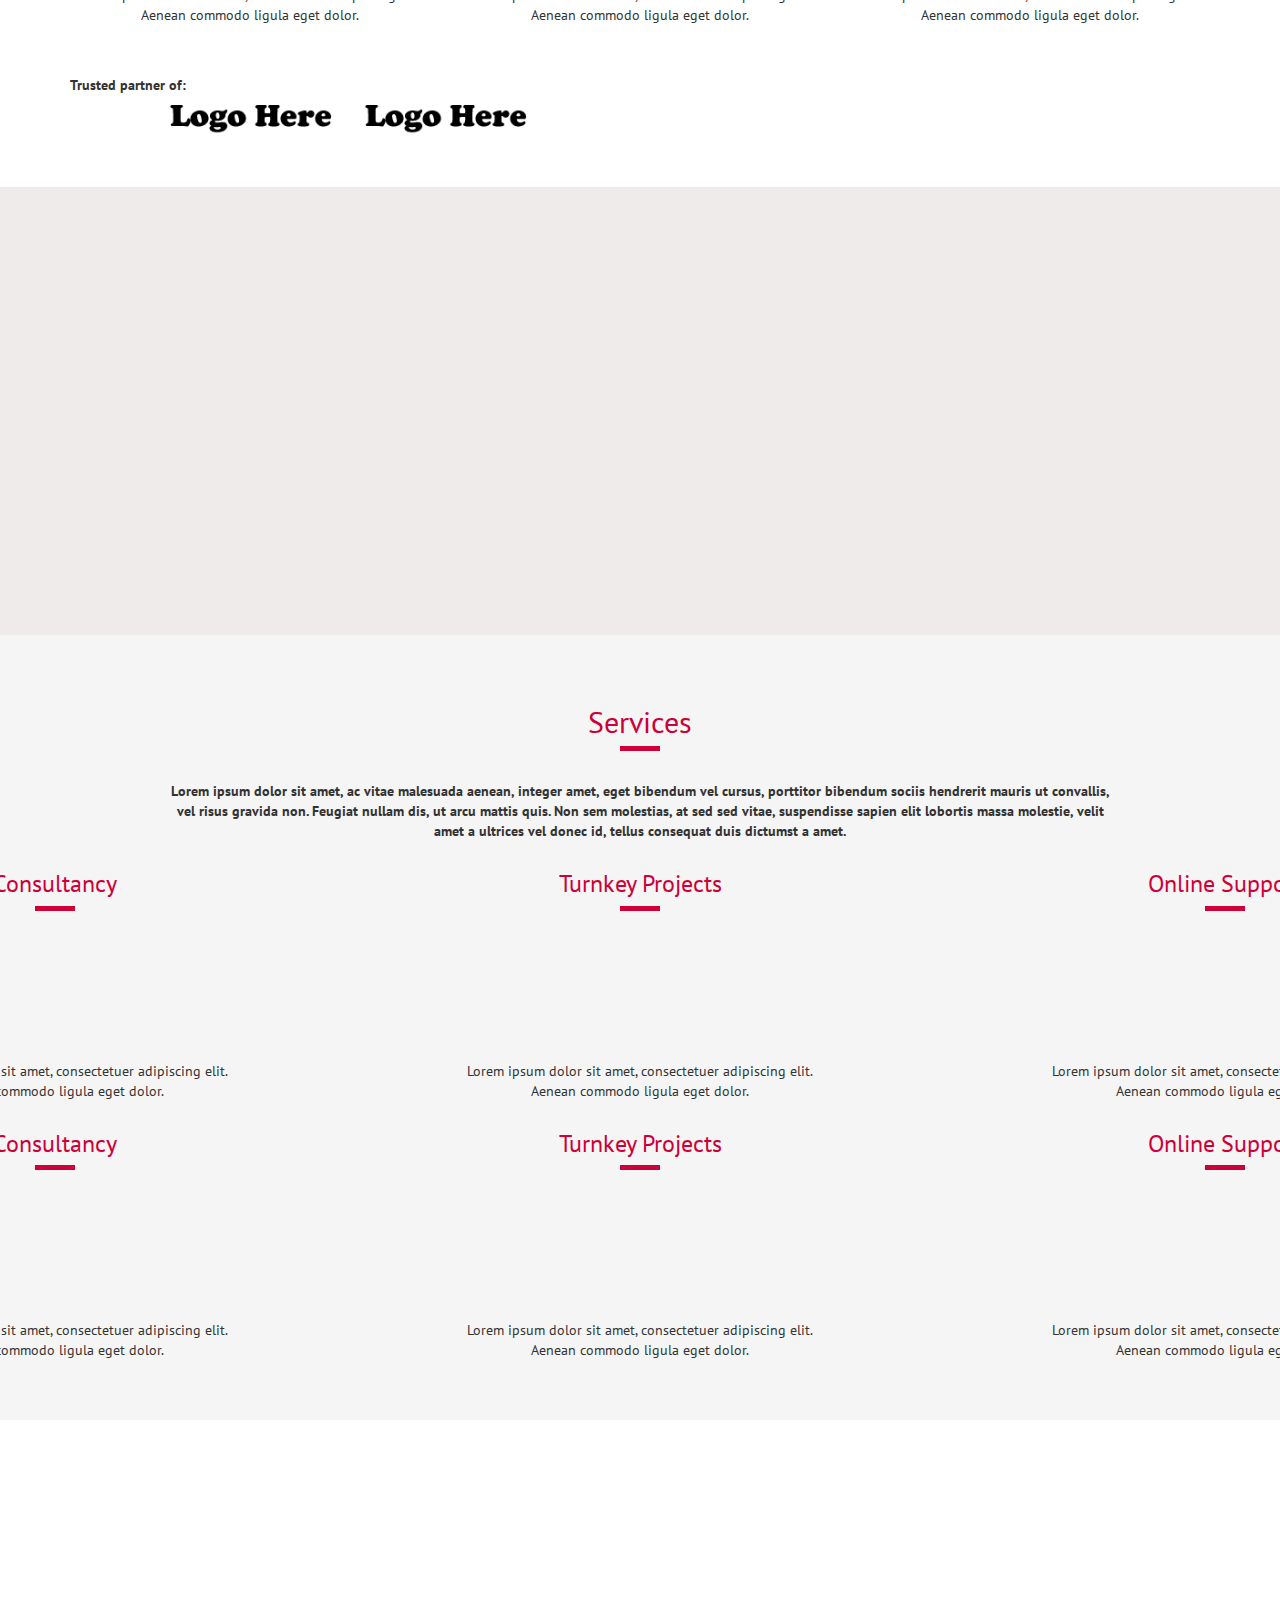
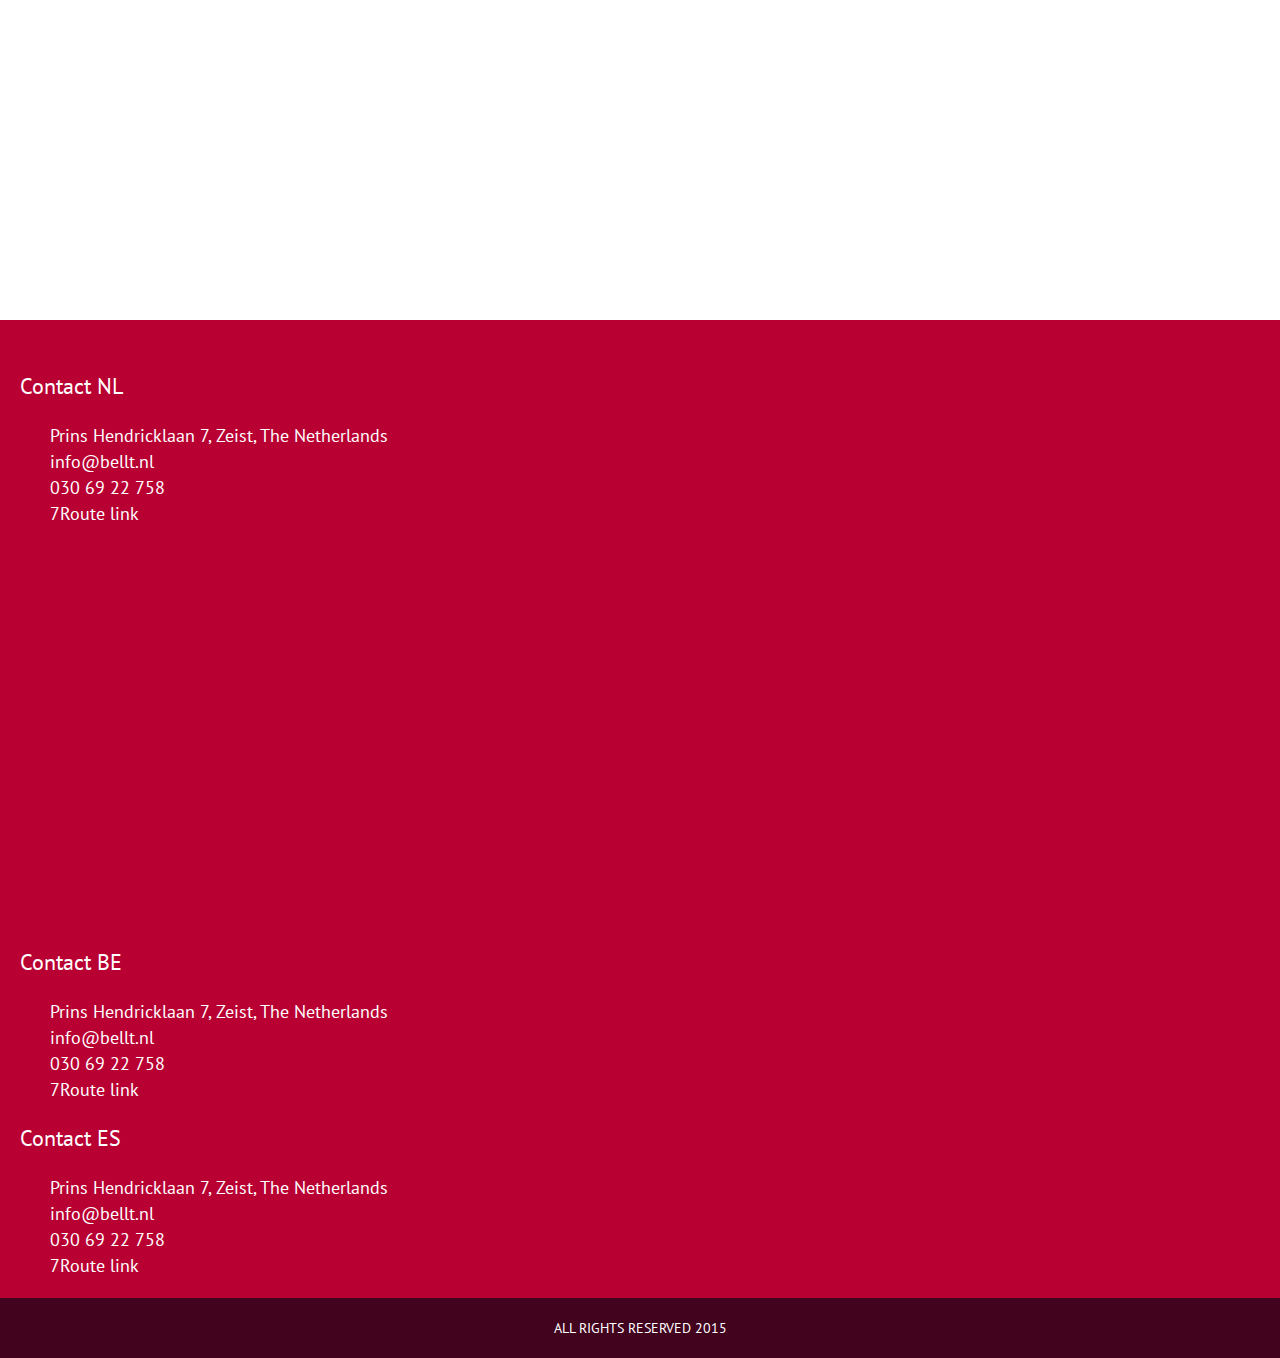
==== commit d4fe4661: "edit maps2" ====
--- a/index.html
+++ b/index.html
@@ -20,6 +20,19 @@
         <link rel="stylesheet" href="css/main.css">
 
         <script src="js/vendor/modernizr-2.8.3.min.js"></script>
+		<<script src="https://maps.googleapis.com/maps/api/js"></script>
+    <script>
+      function initialize() {
+        var mapCanvas = document.getElementById('map');
+        var mapOptions = {
+          center: new google.maps.LatLng(44.5403, -78.5463),
+          zoom: 8,
+          mapTypeId: google.maps.MapTypeId.ROADMAP
+        }
+        var map = new google.maps.Map(mapCanvas, mapOptions)
+      }
+      google.maps.event.addDomListener(window, 'load', initialize);
+	  </script>
     </head>
     <body data-spy="scroll" data-target=".navbar">
 
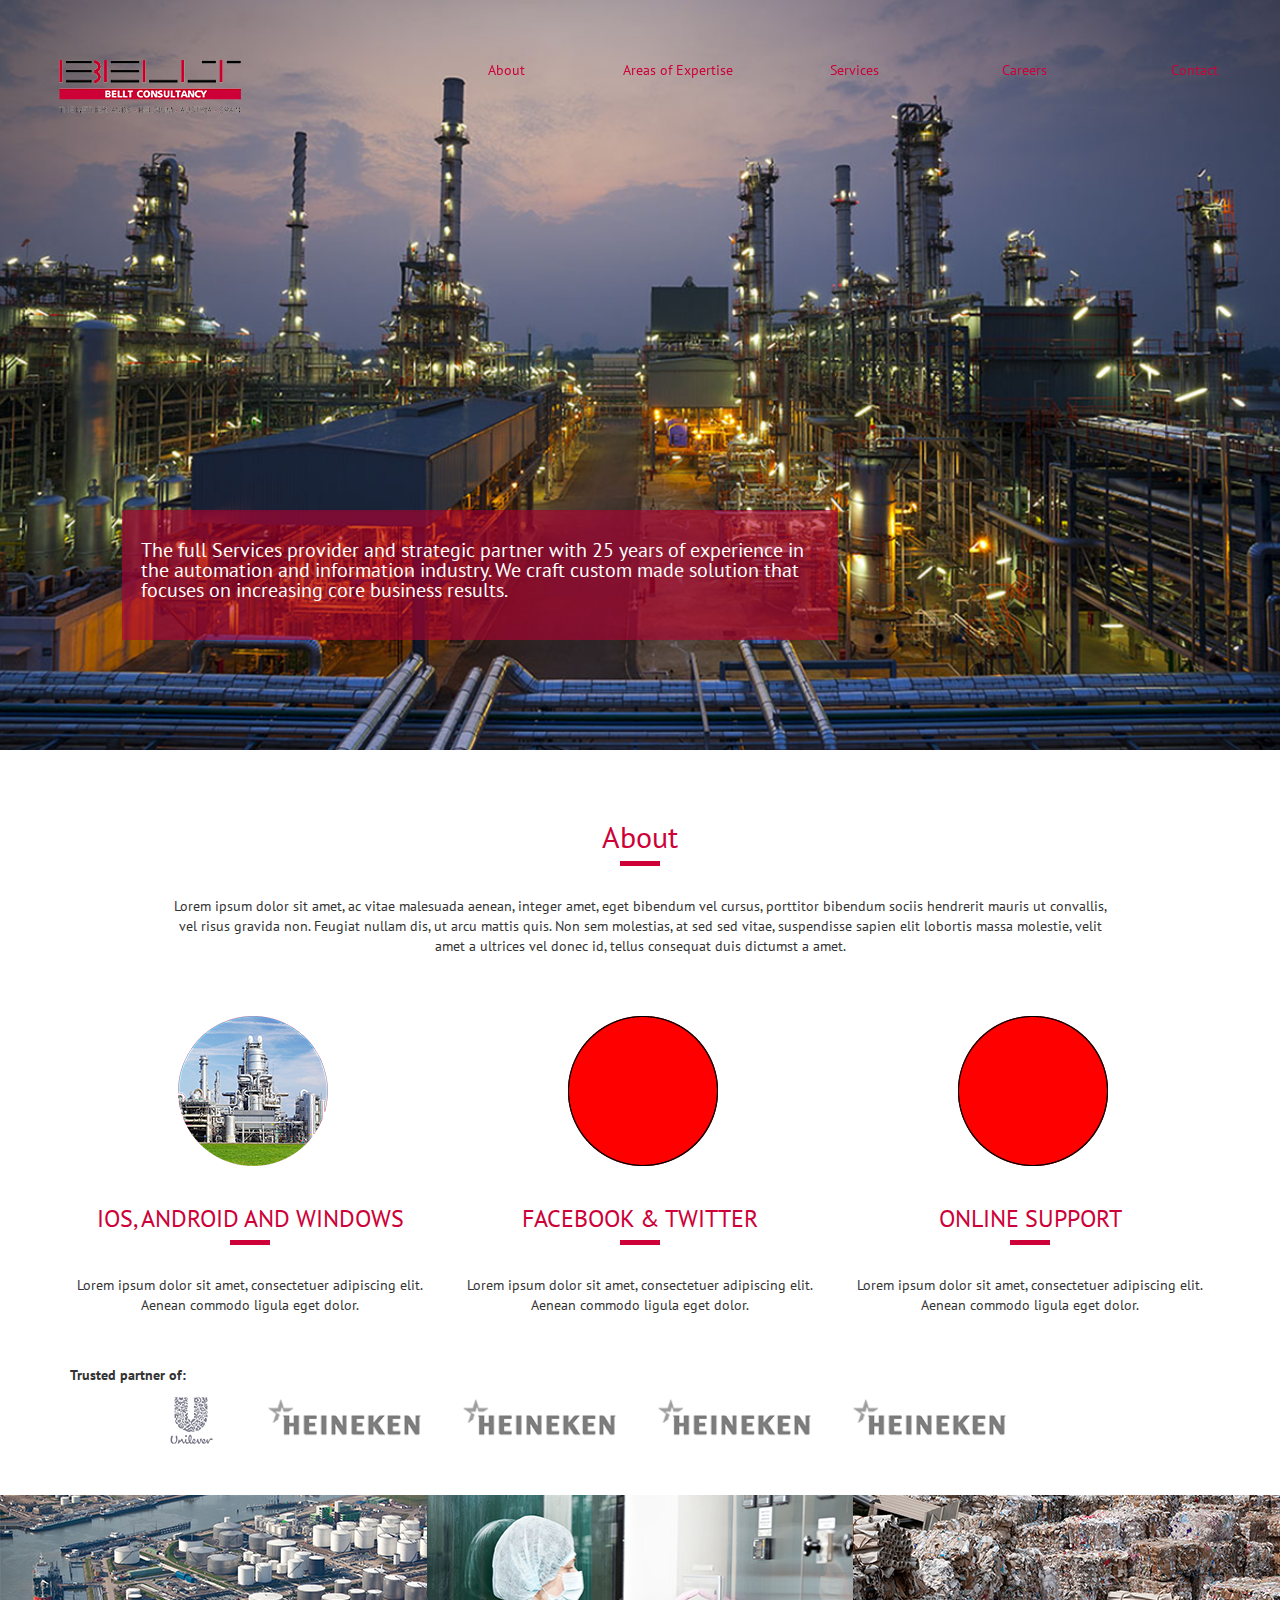
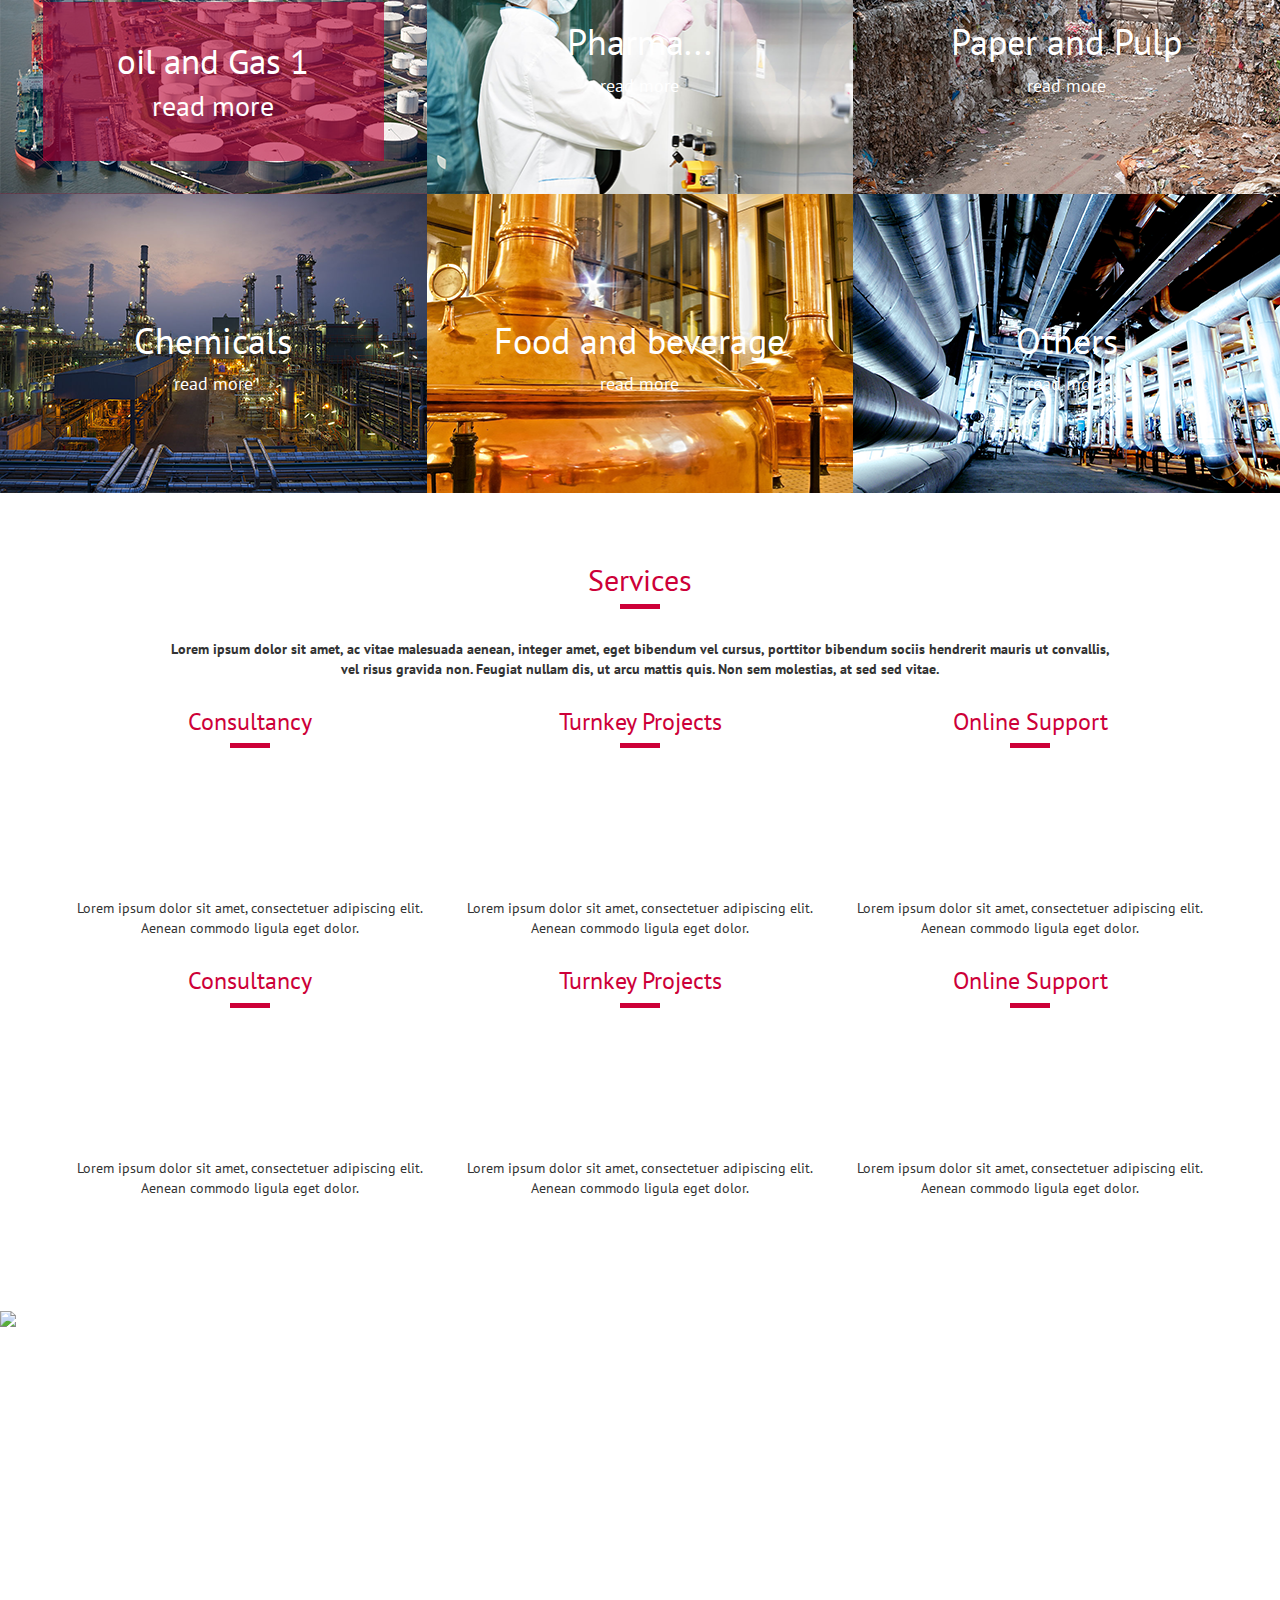
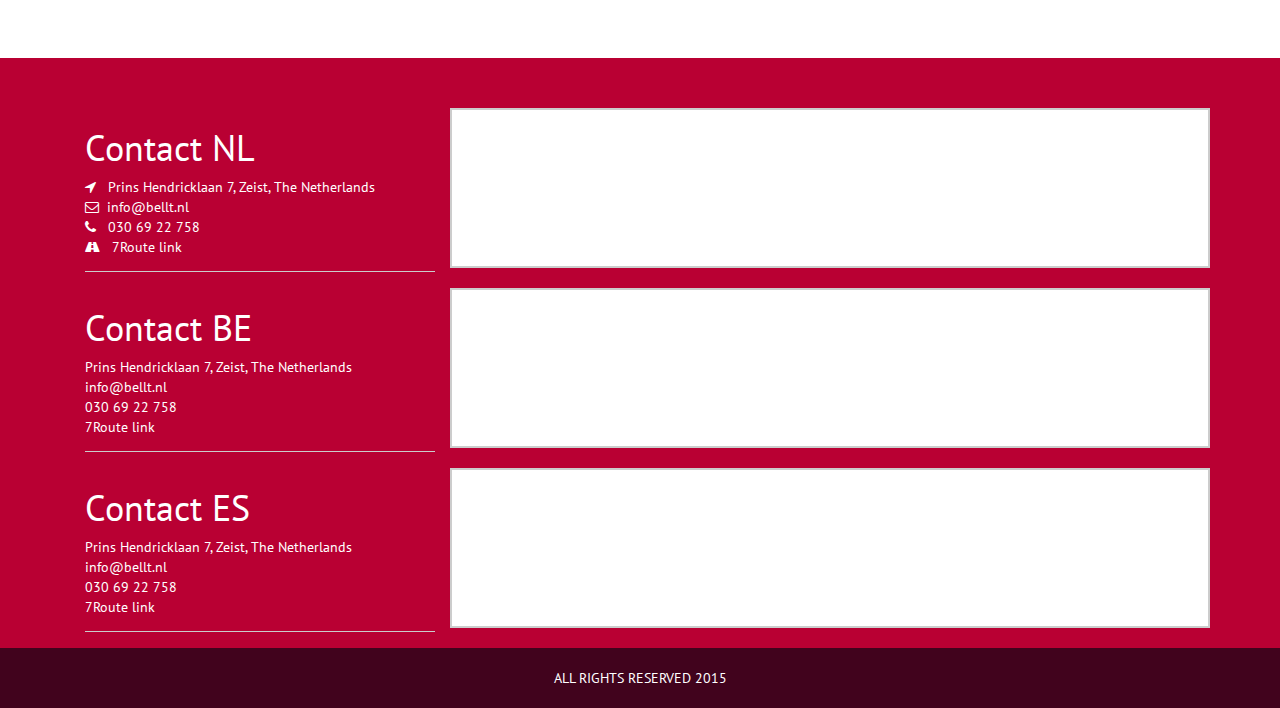
==== commit 2df12e1f: "bellt" ====
--- a/index.html
+++ b/index.html
@@ -20,26 +20,13 @@
         <link rel="stylesheet" href="css/main.css">
 
         <script src="js/vendor/modernizr-2.8.3.min.js"></script>
-		<<script src="https://maps.googleapis.com/maps/api/js"></script>
-    <script>
-      function initialize() {
-        var mapCanvas = document.getElementById('map');
-        var mapOptions = {
-          center: new google.maps.LatLng(44.5403, -78.5463),
-          zoom: 8,
-          mapTypeId: google.maps.MapTypeId.ROADMAP
-        }
-        var map = new google.maps.Map(mapCanvas, mapOptions)
-      }
-      google.maps.event.addDomListener(window, 'load', initialize);
-	  </script>
     </head>
     <body data-spy="scroll" data-target=".navbar">
 
-        <header>
+        <header font-family:PT Sans , sans-serif;>
                 <nav class="navbar navbar-default navbar-fixed-top">
-                    <div class="col-md-6">
-                        <img class="img-responsive" src="img/logolarge.png">   
+                    <div class="col-md-4">
+                        <img class="img-responsive" src="img/logolarge1.png">   
                     </div>
                     
                     <div class="navbar-header"> 
@@ -91,12 +78,8 @@
                     <div class="row two">
                             <div class="col-md-4">
 
-                                <div class="blue-circle animation1">
-                                    <div>
-                                        <i class="fa fa-apple"></i>
-                                        <i class="fa fa-android"></i>
-                                        <i class="fa fa-windows"></i>
-                                    </div>
+                                <div class="redcircle">
+                                    <img src="img/p2b1.png">
                                 </div>
                                 <h3 class="text-uppercase text-center"> iOS, Android and Windows </h3>
                                 <p class="text-center"> Lorem ipsum dolor sit amet, consectetuer adipiscing elit. Aenean commodo ligula eget dolor. </p>
@@ -105,11 +88,8 @@
 
                         <div class="col-md-4">
 
-                            <div class="blue-circle animation2">
-                                <div>
-                                    <i class="fa fa-facebook"></i>
-                                    <i class="fa fa-twitter"></i>
-                                </div>
+                            <div class="redcircle">
+                                    <img src="img/redcircle.png">
                             </div>
                             <h3 class="text-uppercase text-center">Facebook & Twitter </h3>
                             <p class="text-center"> Lorem ipsum dolor sit amet, consectetuer adipiscing elit. Aenean commodo ligula eget dolor.  </p>
@@ -118,13 +98,10 @@
 
                         <div class="col-md-4">
 
-                            <div class="blue-circle animation3">
-                                <div>
-                                    <i class="fa fa-phone"></i>
-                                    <i class="fa fa-envelope"></i>
-                                </div>
-                                
-                            </div>
+                            <div class="redcircle">
+                                    <img src="img/redcircle.png">
+                            </div>
+                            
                             <h3 class="text-uppercase text-center"> Online Support </h3>
                             <p class="text-center"> Lorem ipsum dolor sit amet, consectetuer adipiscing elit. Aenean commodo ligula eget dolor.  </p>
 
@@ -138,11 +115,20 @@
                         </div>
                     </div>
                      <div class="row">
-                        <div class="col-md-2 col-md-offset-1">
-                            <img class="img-responsive" src="img/logosmall.png">
+                        <div class="col-md-1 col-md-offset-1">
+                            <img class="img-responsive" src="img/unilever.png">
                         </div>
                          <div class="col-md-2">
-                            <img class="img-responsive" src="img/logosmall.png">
+                            <img class="img-responsive" src="img/heineken.png">
+                        </div>
+						<div class="col-md-2">
+                            <img class="img-responsive" src="img/heineken.png">
+                        </div>
+						<div class="col-md-2">
+                            <img class="img-responsive" src="img/heineken.png">
+                        </div>
+						<div class="col-md-2">
+                            <img class="img-responsive" src="img/heineken.png">
                         </div>
                     </div>
             </div> <!--container -->
@@ -152,80 +138,58 @@
                 
         <!--Screenshots Section -->
         
-        <section id="screenshots" class="screenshots">
+         <section id="screenshots" class="screenshots">
             <!-- <h2 class="text-center text-uppercase"> Areas of Expertise </h2> -->
             
             <div class="container-fluid"> 
                 <div class="row">
-                    <ul class="grid">
-                        <li>
-                            <div class="col-md-3 nopadding animation1">
+                            <div class="col-md-4 nopadding view view-first">
                                 <figure>
-								<img src="img/screenshot1.png">
+								<img src="img/oilgas.png">
+								<figcaption>
+								<div class="caption-content well">
+									<a href="#modal" data-toggle="modal">
+                                        <h5>oil and Gas 1</h5>
+                                        <h6>read more</h6>
+									</a>
+								</div>
+                                <div class="mask">
+                                    <h1>Oil and Gas</h1>
+                                    <p>Lorem ipsum dolor sit amet, consectetuer adipiscing elit. Aenean commodo ligula eget dolor.</p>
+                                    
+                                </div>
+								</figcaption>
+                                
+							</figure>
+                            </div>
+
+                            <div class="col-md-4 nopadding">
+                                <figure>
+								<img src="img/pharma.png">
 								<figcaption>
 								<div class="caption-content">
 									<a href="#modal" data-toggle="modal" data-image-url="img/download.png" class="single_image">
-										<i class="fa fa-search"></i><br>
-                                        <h1>Pharmaceuticals</h1>
+										<h1>Pharma...</h1>
                                         <p>read more</p>
 									</a>
 								</div>
 								</figcaption>
 							</figure>
                             </div>
-                        </li>
-                        
-                        <li>
-                            <div class="col-md-3 nopadding animation2">
+
+                            <div class="col-md-4 nopadding">
                                 <figure>
-								<img src="img/screenshot2.png">
+								<img src="img/paperpulp.png">
 								<figcaption>
 								<div class="caption-content">
 									<a href="#modal" data-toggle="modal" data-image-url="img/download.png" class="single_image">
-										<i class="fa fa-search"></i><br>
-										<h1>Netherlands</h1>
+										<h1>Paper and Pulp</h1>
                                         <p>read more</p>
 									</a>
 								</div>
 								</figcaption>
 							</figure>
                             </div>
-                        </li>
-                        
-                        <li>
-                            <div class="col-md-3 nopadding animation3">
-                                <figure>
-								<img src="img/screenshot1.png">
-								<figcaption>
-								<div class="caption-content">
-									<a href="#modal" data-toggle="modal" data-image-url="img/download.png" class="single_image">
-										<i class="fa fa-search"></i><br>
-										<h1>Brazil</h1>
-                                        <p>read more</p>
-									</a>
-								</div>
-								</figcaption>
-							</figure>
-                            </div>
-                        </li>
-                        
-                        <li>
-                            <div class="col-md-3 nopadding animation4">
-							 <figure>
-								<img src="img/screenshot2.png">
-								<figcaption>
-								<div class="caption-content">
-									<a href="#modal" data-toggle="modal" data-image-url="img/download.png" class="single_image">
-										<i class="fa fa-search"></i><br>
-										<h1>Others</h1>
-                                        <p>read more</p>
-									</a>
-								</div>
-								</figcaption>
-							 </figure>
-                            </div>
-						</li>
-       
                         
                        <!-- <li>
                             <div class="col-md-3 nopadding">
@@ -234,92 +198,66 @@
                                 </a>
                             </div>
                         </li> -->
-                    </ul>
                     
                 </div> <!--row-->
-                <div class="row">
-                    <ul class="grid">
-                        <li>
-                            <div class="col-md-3 nopadding animation1">
+                    <div class="row"> 
+                            <div class="col-md-4 nopadding">
                                 <figure>
-								<img src="img/screenshot2.png">
+								<img src="img/chemicals.png">
 								<figcaption>
 								<div class="caption-content">
 									<a href="#modal" data-toggle="modal" data-image-url="img/download.png" class="single_image">
-										<i class="fa fa-search"></i><br>
-										<h1>Oil and Gas</h1>
+										<h1>Chemicals</h1>
                                         <p>read more</p>
 									</a>
 								</div>
 								</figcaption>
 							</figure>
                             </div>
-                        </li>
-                    
-                        <li>
-                            <div class="col-md-3 nopadding animation2">
+
+                            <div class="col-md-4 nopadding ">
                                 <figure>
-								<img src="img/screenshot1.png">
+								<img src="img/f&b.png">
 								<figcaption>
 								<div class="caption-content">
 									<a href="#modal" data-toggle="modal" data-image-url="img/download.png" class="single_image">
-										<i class="fa fa-search"></i><br>
-										<h1>Spain</h1>
+										<h1>Food and beverage</h1>
                                         <p>read more</p>
 									</a>
 								</div>
 								</figcaption>
 							</figure>
                             </div>
-                        </li>
-                    
-                        <li>
-                            <div class="col-md-3 nopadding animation3">
+
+                            <div class="col-md-4 nopadding">
                                 <figure>
-								<img src="img/screenshot2.png">
+								<img src="img/other.png">
 								<figcaption>
 								<div class="caption-content">
 									<a href="#modal" data-toggle="modal" data-image-url="img/download.png" class="single_image">
-										<i class="fa fa-search"></i><br>
-										<h1>Netherlands</h1>
+										<h1>Others</h1>
                                         <p>read more</p>
 									</a>
 								</div>
 								</figcaption>
 							</figure>
                             </div>
-                        </li>
-                    
-                        <li>
-                            <div class="col-md-3 nopadding animation4">
-                                <figure>
-								<img src="img/screenshot1.png">
-								<figcaption>
-								<div class="caption-content">
-									<a href="#modal" data-toggle="modal" data-image-url="img/download.png" class="single_image">
-										<i class="fa fa-search"></i><br>
-										<h1>Germany</h1>
-                                        <p>read more</p>
-									</a>
-								</div>
-								</figcaption>
-							</figure>
-                            </div>
-                        </li>
-                    </ul>
-                    
+
+                            
+
                 </div> <!--row-->
             </div> <!--container -->
             
-            <div id="modal" class="modal fade" tabIndex="-1" role="dialog" aria-labelledby="modal" aria-hidden="true">
+           <!-- <div id="modal" class="modal fade" tabIndex="-1" role="dialog" aria-labelledby="modal" aria-hidden="true">
                 <div class="modal-body text-center">
                     <img src="#">
                     <button class="btn" data-dismiss="modal" aria-hidden="true"> Close </button>
                 
                 </div>
             
-            </div>
+            </div> -->
         </section> <!--Screenshots -->
+        
         
         
         <!--Services Section -->
@@ -328,13 +266,13 @@
             <div class="container"> 
                     <div class="row">
                         <div class="col-md-10 col-md-offset-1">
-                            <p class="one text-center"> <b>Lorem ipsum dolor sit amet, ac vitae malesuada aenean, integer amet, eget bibendum vel cursus, porttitor bibendum sociis hendrerit mauris ut convallis, vel risus gravida non. Feugiat nullam dis, ut arcu mattis quis. Non sem molestias, at sed sed vitae, suspendisse sapien elit lobortis massa molestie, velit amet a ultrices vel donec id, tellus consequat duis dictumst a amet.</b> </p>
+                            <p class="one text-center"> <b>Lorem ipsum dolor sit amet, ac vitae malesuada aenean, integer amet, eget bibendum vel cursus, porttitor bibendum sociis hendrerit mauris ut convallis, vel risus gravida non. Feugiat nullam dis, ut arcu mattis quis. Non sem molestias, at sed sed vitae.</b> </p>
                         
                         </div>
                     
                     </div>
                     <div class="row">
-                            <div class="col-md-4 col-md-pull-2">
+                            <div class="col-md-4">
                                 
                                 <h3 class="text-center"> Consultancy </h3>
                                 <div class="blue-circle animation1">
@@ -360,7 +298,7 @@
 
                         </div>  
 
-                        <div class="col-md-4 col-md-push-2">
+                        <div class="col-md-4 ">
                             
                             <h3 class="text-center"> Online Support </h3>
 
@@ -377,7 +315,7 @@
                     </div> <!--row -->
                 
                 <div class="row">
-                            <div class="col-md-4 col-md-pull-2">
+                            <div class="col-md-4">
                                 
                                 <h3 class="text-center"> Consultancy </h3>
                                 <div class="blue-circle animation1"></div>
@@ -395,7 +333,7 @@
 
                         </div>  
 
-                        <div class="col-md-4 col-md-push-2">
+                        <div class="col-md-4">
                             
                             <h3 class="text-center"> Online Support </h3>
 
@@ -416,6 +354,7 @@
         
         <!--Parallex Section -->
         <section id="parallax" class="parallax">
+			<img src="img/bred.pgn">
             <h2 class="parallax text-center"> Add any relevant Text here </h2> 
         
         </section> 
@@ -424,32 +363,62 @@
         
         <!-- Contact -->
         <section id="contact" class="contact">
-            <p>Contact NL</p>
+            
+            <div class="container">
+                <div class="row">
+                    <div class="col-md-12 address">
+                        <div class="col-md-4">
+                            <h1>Contact NL</h1>
+                            <div>
+                            <i class="fa fa-location-arrow"></i> &nbsp; Prins Hendricklaan 7, Zeist, The Netherlands<br />
+                            <i class="fa fa-envelope-o"></i>&nbsp; <a class="mail" href="mailto:#">info@bellt.nl</a><br>
+                            <i class="fa fa-phone"></i> &nbsp; 030 69 22 758<br />
+                            <i class="fa fa-road"></i> &nbsp; 7Route link<br />
+                            </div>
+                            <hr />
+
+                        </div>
+                        <div id="map1" class="col-md-8 map"></div>
+                    </div>
+                        
+                    </div>
                 
-            <address>
-                Prins Hendricklaan 7, Zeist, The Netherlands<br>
-                <a class="mail" href="mailto:#">info@bellt.nl</a><br>
-                030 69 22 758<br>
-                7Route link<br>
-            </address>
-            <div id="map"></div>
-            <p>Contact BE</p>
+                <div class="row">
+                    <div class="col-md-12 address">
+                        <div class="col-md-4">
+                            <h1>Contact BE</h1>
+                            <div>
+                            Prins Hendricklaan 7, Zeist, The Netherlands<br />
+                            <a class="mail" href="mailto:#">info@bellt.nl</a><br>
+                            030 69 22 758<br />
+                            7Route link<br />
+                            </div>
+                            <hr />
+
+                        </div>
+                        <div id="map2" class="col-md-8 map"></div>
+                    </div>
+                        
+                    </div>
                 
-            <address>
-                Prins Hendricklaan 7, Zeist, The Netherlands<br>
-                <a class="mail" href="mailto:#">info@bellt.nl</a> <br>
-                030 69 22 758<br>
-                7Route link<br>
-            </address>
-            
-            <p>Contact ES</p>
-                
-            <address>
-                Prins Hendricklaan 7, Zeist, The Netherlands<br>
-                <a class="mail" href="mailto:#">info@bellt.nl</a> <br>
-                030 69 22 758<br>
-                7Route link<br>
-            </address>
+                <div class="row">
+                    <div class="col-md-12 address">
+                        <div class="col-md-4">
+                            <h1>Contact ES</h1>
+                            <div>
+                            Prins Hendricklaan 7, Zeist, The Netherlands<br />
+                            <a class="mail" href="mailto:#">info@bellt.nl</a><br>
+                            030 69 22 758<br />
+                            7Route link<br />
+                            </div>
+                            <hr />
+
+                        </div>
+                        <div id="map3" class="col-md-8 map"></div>
+                    </div>
+                        
+                    </div>
+            </div> <!--- contact container -->
         </section>
         
          <!-- Footer -->
@@ -469,5 +438,68 @@
         <script src="js/jquery.waypoints.min.js"></script>
 
         <script src="js/main.js"></script>
+        
+        <script src="http://maps.google.com/maps/api/js?sensor=false"></script>
+
+        <script type="text/javascript">
+            jQuery(function ($) {
+                function init_map1() {
+                    var myLocation = new google.maps.LatLng(52.086789, 5.248467);
+                    var mapOptions = {
+                        center: myLocation,
+                        zoom: 10
+                    };
+                    var marker = new google.maps.Marker({
+                        position: myLocation,
+                        title: "NL"
+                    });
+                    var map = new google.maps.Map(document.getElementById("map1"),
+                        mapOptions);
+                    marker.setMap(map);
+                }
+                init_map1();
+            });
+        </script>
+			
+	    <script type="text/javascript">
+	            jQuery(function ($) {
+	                function init_map2() {
+	                    var myLocation = new google.maps.LatLng(51.237621, 4.597530);
+	                    var mapOptions = {
+	                        center: myLocation,
+	                        zoom: 10
+	                    };
+	                    var marker = new google.maps.Marker({
+	                        position: myLocation,
+	                        title: "BE"
+	                    });
+	                    var map = new google.maps.Map(document.getElementById("map2"),
+	                        mapOptions);
+	                    marker.setMap(map);
+	                }
+	                init_map2();
+	            });
+	    </script>
+				
+	    <script type="text/javascript">
+	            jQuery(function ($) {
+	                function init_map3() {
+	                    var myLocation = new google.maps.LatLng(40.450953, -3.694442);
+	                    var mapOptions = {
+	                        center: myLocation,
+	                        zoom: 10
+	                    };
+	                    var marker = new google.maps.Marker({
+	                        position: myLocation,
+	                        title: "ES"
+	                    });
+	                    var map = new google.maps.Map(document.getElementById("map3"),
+	                        mapOptions);
+	                    marker.setMap(map);
+	                }
+	                init_map3();
+	            });
+	    </script>		
+        
     </body>
 </html>
--- a/css/main.css
+++ b/css/main.css
@@ -59,6 +59,8 @@
 body {
     font-family: 'PT Sans', sans-serif;
 }
+
+/** CAREERS **/
 body#caree {
     background-image: url(../img/paralleximage.jpg);
     background-repeat: no-repeat; 
@@ -70,11 +72,6 @@
     
 }
 
-#map {
-  width: 500px;
-  height: 400px;
-}
-
 .xl {
     padding-top: 40px;
     padding-bottom: 20px;
@@ -89,33 +86,35 @@
     color: #ffffff;
     padding-right: 50px;
 }
+
+/** LANDING **/
 
 .hero {
     position: relative;
     padding: 60px 0 60px 0;
     width: 100%;
-    min-height: 1000px;
+    min-height: 750px;
     background: url('../img/bellthome.png') no-repeat center center;
     background-size: cover;
     color: #fff;
 }
 
 .hero h1 {
-    margin: 550px 0 45px 0;
+    margin: 450px 0 45px 0;
     padding-bottom: 50px 0px;
-    font-size: 30px;
+    font-size: 20px;
 }
 .well {
     background-color: rgba(185, 0, 51, 0.6);
     border: none !important;
     border-radius: 0;
     padding-top: 30px;
-    padding-bottom: 80px;
+    padding-bottom: 40px;
     
 }
 
 h1.big {
-    line-height: 150%;
+    line-height: 100%;
 
 }
 
@@ -137,6 +136,17 @@
 
 h4 {
     color: #cd0038;
+
+}
+
+h5 {
+    margin-bottom: 0px;
+    font-size: 2.5em;
+
+}
+h6 {
+    margin-bottom: 0px;
+    font-size: 2em;
 
 }
 
@@ -151,6 +161,8 @@
 
 }
 
+/** NAVBAR **/
+
 .navbar-default {
     box-shadow: none;
     background-color: transparent;
@@ -160,11 +172,14 @@
     transition: 1s all ease;
 }
 .nav > li > a:hover {
-    background-color: #41031d;
+    background-color: transparent;
+    text-decoration: underline;
+    text-decoration-color: #41031d;
+    
 }
 
 .nav >li > a {
-    color: #ffffff;
+    color: #cd0038;
     
 }
 
@@ -175,13 +190,16 @@
 }
 
 .effect {
-    background-color: #cd0038;
+    background-color: #eeebea;
+    opacity: 0.95;
     min-height: 30px;
     box-shadow: 0 0 10px black;
     padding-top: 0;
     
 
 }
+
+/** CIRCLES**/
 
 .blue-circle {
     width: 100%;
@@ -204,6 +222,13 @@
     color: #ffffff;
 }
 
+.redcircle {
+    padding-left: 30%;
+    padding-bottom: 20px;
+    padding-top: 10px;
+}
+
+
 .blue-circle div i {
     font-size: 3em;
 }
@@ -221,14 +246,17 @@
 }
 
 
+/** ABOUT SECTION **/
 section#about .one {
-    padding-bottom: 80px;
+    padding-bottom: 40px;
 }
 
 section#about .two {
     padding-bottom: 40px;
 }
 
+
+/** SERVICES **/
 #services .blue-circle {
     width: 25%;
     padding-bottom: 25%;
@@ -237,6 +265,9 @@
 section#services .three {
     padding-top: 30px;
 }
+
+/** SCREENSHOTS **/
+
 .screenshots {
     background-color: #efebea;
     padding-top: 0;
@@ -286,19 +317,12 @@
     padding: 25% 0;
     width: 100%;
     height: 100%;
-    background-color: rgba(93, 90, 111, 0.75);
-    text-align: center;
-    font-size: 15px;
-    opacity: 0;
-    -webkit-transition: all 300ms ease-in-out;
-    transition: all 300ms ease-in-out;
+    
 }
 .screenshots figcaption a {
     color: #fff
 }
-.screenshots figcaption a:hover, .screenshots figcaption a:focus {
-    color: #73d0da
-}
+
 .screenshots figure:hover figcaption, .screenshots figure:focus figcaption {
     opacity: 1
 }
@@ -313,32 +337,21 @@
 }
 .screenshots figcaption p {
     margin-bottom: 0;
-    text-transform: uppercase;
+    font-size: 1.3em;
     font-weight: 400;
 }
 .screenshots figcaption .caption-content {
-    position: absolute;
-    top: 50%;
-    left: 50%;
-    margin-top: -40px;
-    margin-left: -100px;
-    width: 200px;
-    -webkit-transform: translate(0px, 15px);
-    -ms-transform: translate(0px, 15px);
-    transform: translate(0px, 15px);
-    -webkit-transition: all 300ms ease-in-out;
-    transition: all 300ms ease-in-out;
-}
-.screenshots figure:hover figcaption .caption-content, .screenshots figure:focus figcaption .caption-content {
-    -webkit-transform: translate(0px, 0px);
-    -ms-transform: translate(0px, 0px);
-    transform: translate(0px, 0px);
-}
-
-
+    margin-left: 10%;
+    margin-right: 10%;
+    text-align: center;
+
+}
+
+
+/** SERVICES **/
 
 section#services {
-    background-color: #f5f5f5;
+    background-color: #ffffff;
 }
 
 .item-feature {
@@ -351,7 +364,7 @@
 }
 
 section#parallax {
-    height: 500px;
+    height: 400px;
     background-image: url(../img/paralleximage.jpg);
     background-repeat: no-repeat;
     background-attachment: fixed;
@@ -457,10 +470,13 @@
     padding-left: 50px;
     padding-bottom: 20px;
     padding-top: 10px;
+	padding-right: 50px;
     font-size: 1.3em;
     color: #ffffff;
     margin-bottom: 0;
 }
+
+
 .mail {
     color: #ffffff;
 }
@@ -474,6 +490,8 @@
     color: #ffffff;
 }
 
+/** CONTACT **/
+
 section#contact textarea {
     min-height: 200px;
 
@@ -487,6 +505,12 @@
     color: #1a3d61;
 }
 
+.address {
+    color: #ffffff;
+}
+
+/** FOOTER **/
+
 footer {
     background-color: #41031d; 
     padding: 10px 0;
@@ -533,7 +557,150 @@
     -moz-animation-delay: .9s;
     -webkit-animation-delay: .9s;
 }
- 
+
+
+.map {
+    min-height: 160px;
+    height: 100%;
+}
+
+#map1 {
+    padding: 20px; 
+    border: 2px solid #ccc; 
+    margin-bottom: 20px; 
+    background-color:#fff;
+}
+
+#map2 {
+    padding: 20px; 
+    border: 2px solid #ccc; 
+    margin-bottom: 20px; 
+    background-color:#fff;
+}
+#map3 {
+    padding: 20px; 
+    border: 2px solid #ccc; 
+    margin-bottom: 20px; 
+    background-color:#fff;
+}
+
+/** HOVER EFFECT **/
+
+.view-first img {
+   -webkit-transition: all 0.3s ease-in-out;
+   -moz-transition: all 0.3s ease-in-out;
+   -o-transition: all 0.3s ease-in-out;
+   -ms-transition: all 0.3s ease-in-out;
+   transition: all 0.3s ease-in-out;
+}
+.view-first .mask {
+   background-color: rgba(185, 0, 51, 0.9);
+   -webkit-transform: translateY(100%);
+   -moz-transform: translateY(100%);
+   -o-transform: translateY(100%);
+   -ms-transform: translateY(100%);
+   transform: translateY(100%);
+   -ms-filter: "progid: DXImageTransform.Microsoft.Alpha(Opacity=100)";
+   filter: alpha(opacity=100);
+   opacity: 1;
+   -webkit-transition: all 0.3s ease-in-out;
+   -moz-transition: all 0.3s ease-in-out;
+   -o-transition: all 0.3s ease-in-out;
+   -ms-transition: all 0.3s ease-in-out;
+   transition: all 0.3s ease-in-out;
+}
+.view-first h1 {
+    text-align: center;
+   color: #fff;
+   -webkit-box-shadow: 0px 1px 3px rgba(159, 141, 140, 0.5);
+   -moz-box-shadow: 0px 1px 3px rgba(159, 141, 140, 0.5);
+   box-shadow: 0px 1px 3px rgba(159, 141, 140, 0.5);
+}
+.view-first p {
+   -ms-filter: "progid: DXImageTransform.Microsoft.Alpha(Opacity=0)";
+   filter: alpha(opacity=0);
+   opacity: 0;
+   color: #fff;
+   -webkit-transition: all 0.2s linear;
+   -moz-transition: all 0.2s linear;
+   -o-transition: all 0.2s linear;
+   -ms-transition: all 0.2s linear;
+   transition: all 0.2s linear;
+}
+.view-first:hover .mask {
+   -webkit-transform: translateY(0px);
+   -moz-transform: translateY(0px);
+   -o-transform: translateY(0px);
+   -ms-transform: translateY(0px);
+   transform: translateY(0px);
+}
+.view-first:hover img {
+   -webkit-transform: translateX(-100%);
+   -moz-transform: translateX(-100%);
+   -o-transform: translateX(-100%);
+   -ms-transform: translateX(-100%);
+   transform: translateX(-100%);
+}
+.view-first:hover p {
+   -ms-filter: "progid: DXImageTransform.Microsoft.Alpha(Opacity=100)";
+   filter: alpha(opacity=100);
+   opacity: 1;
+}
+				
+
+
+.view .mask,.view .content {
+   width: 100%;
+   height: 100%;
+   position: absolute;
+   overflow: hidden;
+   top: 0;
+   left: 0;
+}
+.view img {
+   display: block;
+   position: relative;
+}
+.view h2 {
+   text-transform: uppercase;
+   color: #fff;
+   text-align: center;
+   position: relative;
+   font-size: 17px;
+   padding: 10px;
+   background: rgba(0, 0, 0, 0.8);
+   margin: 20px 0 0 0;
+}
+.view p {
+
+   font-size: 12px;
+   position: relative;
+   color: #fff;
+   padding: 10px 20px 20px;
+   text-align: center;
+}
+.view a.info {
+   display: inline-block;
+   text-decoration: none;
+   padding: 7px 14px;
+   background: #000;
+   color: #fff;
+   text-transform: uppercase;
+   -webkit-box-shadow: 0 0 1px #000;
+   -moz-box-shadow: 0 0 1px #000;
+   box-shadow: 0 0 1px #000;
+}
+.view a.info: hover {
+   -webkit-box-shadow: 0 0 5px #000;
+   -moz-box-shadow: 0 0 5px #000;
+   box-shadow: 0 0 5px #000;
+}
+				
+
+
+
+
+
 /* ==========================================================================
    Media Queries
    ========================================================================== */
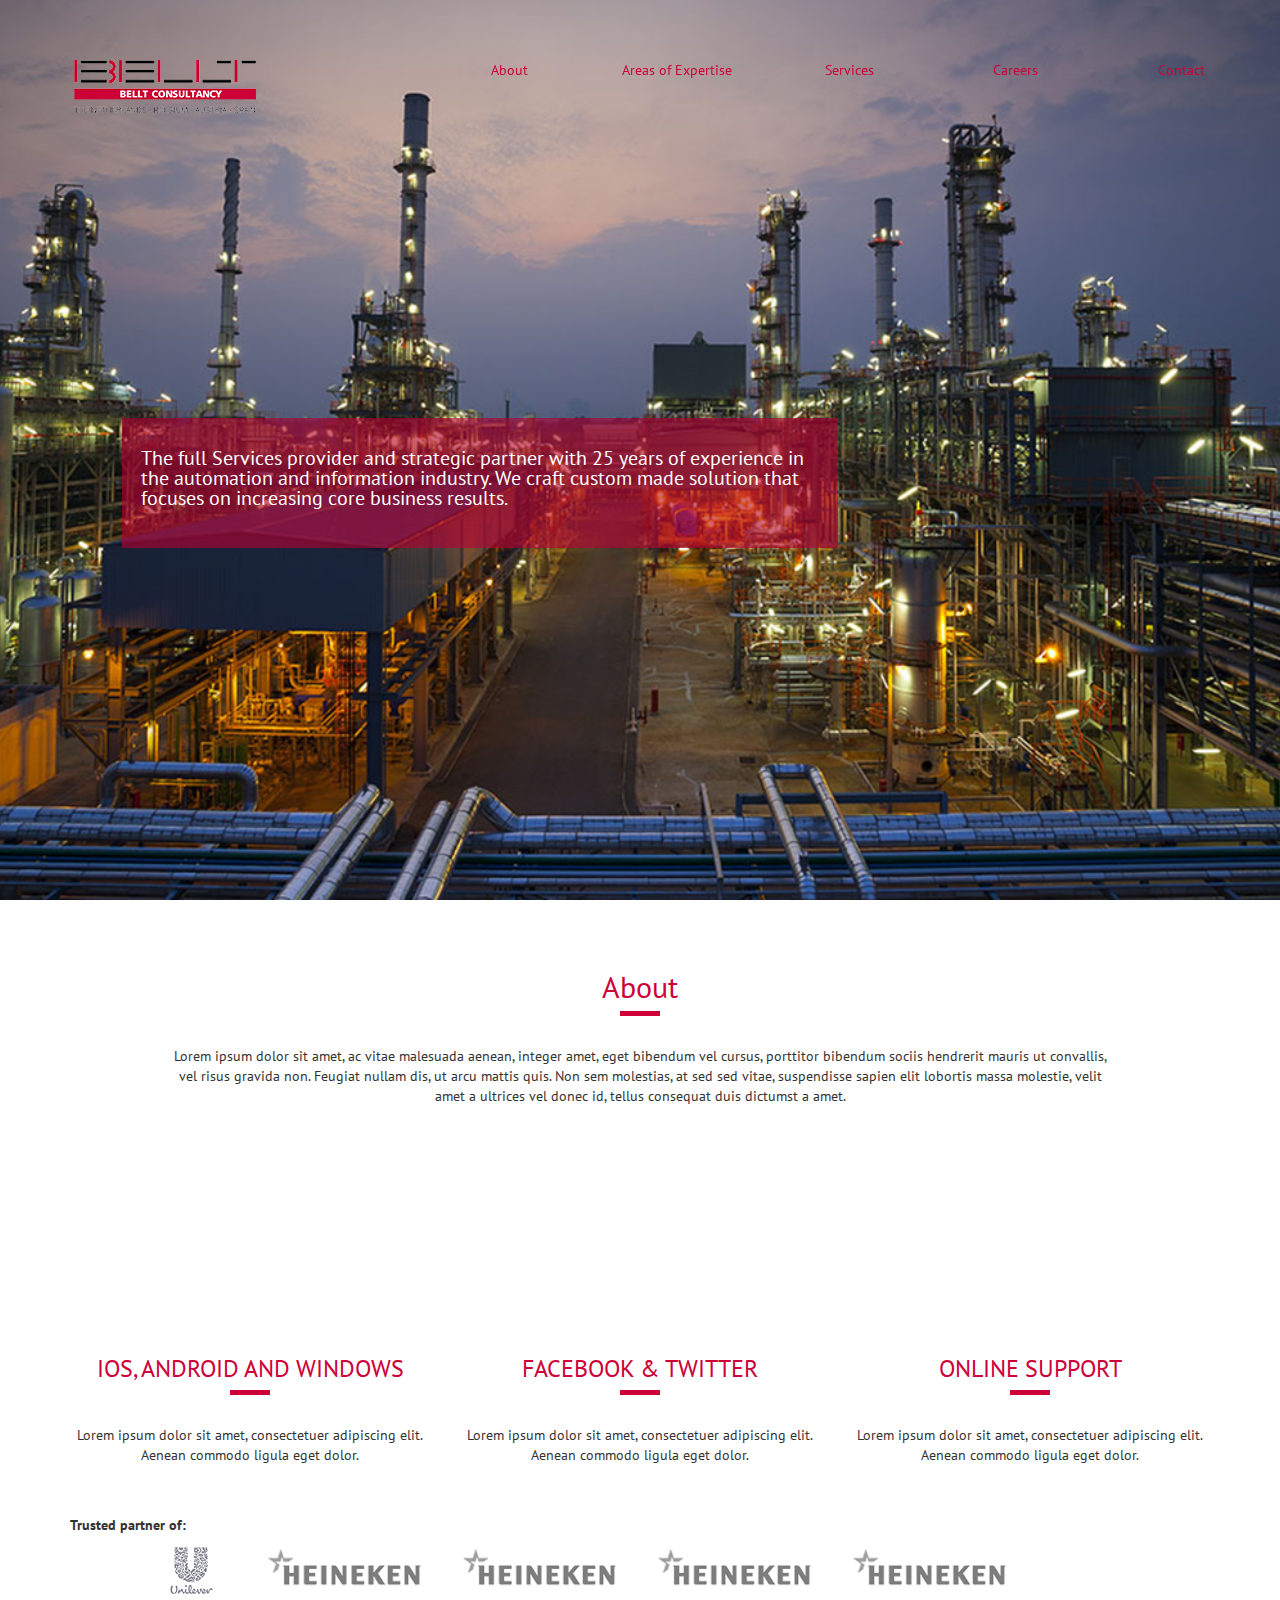
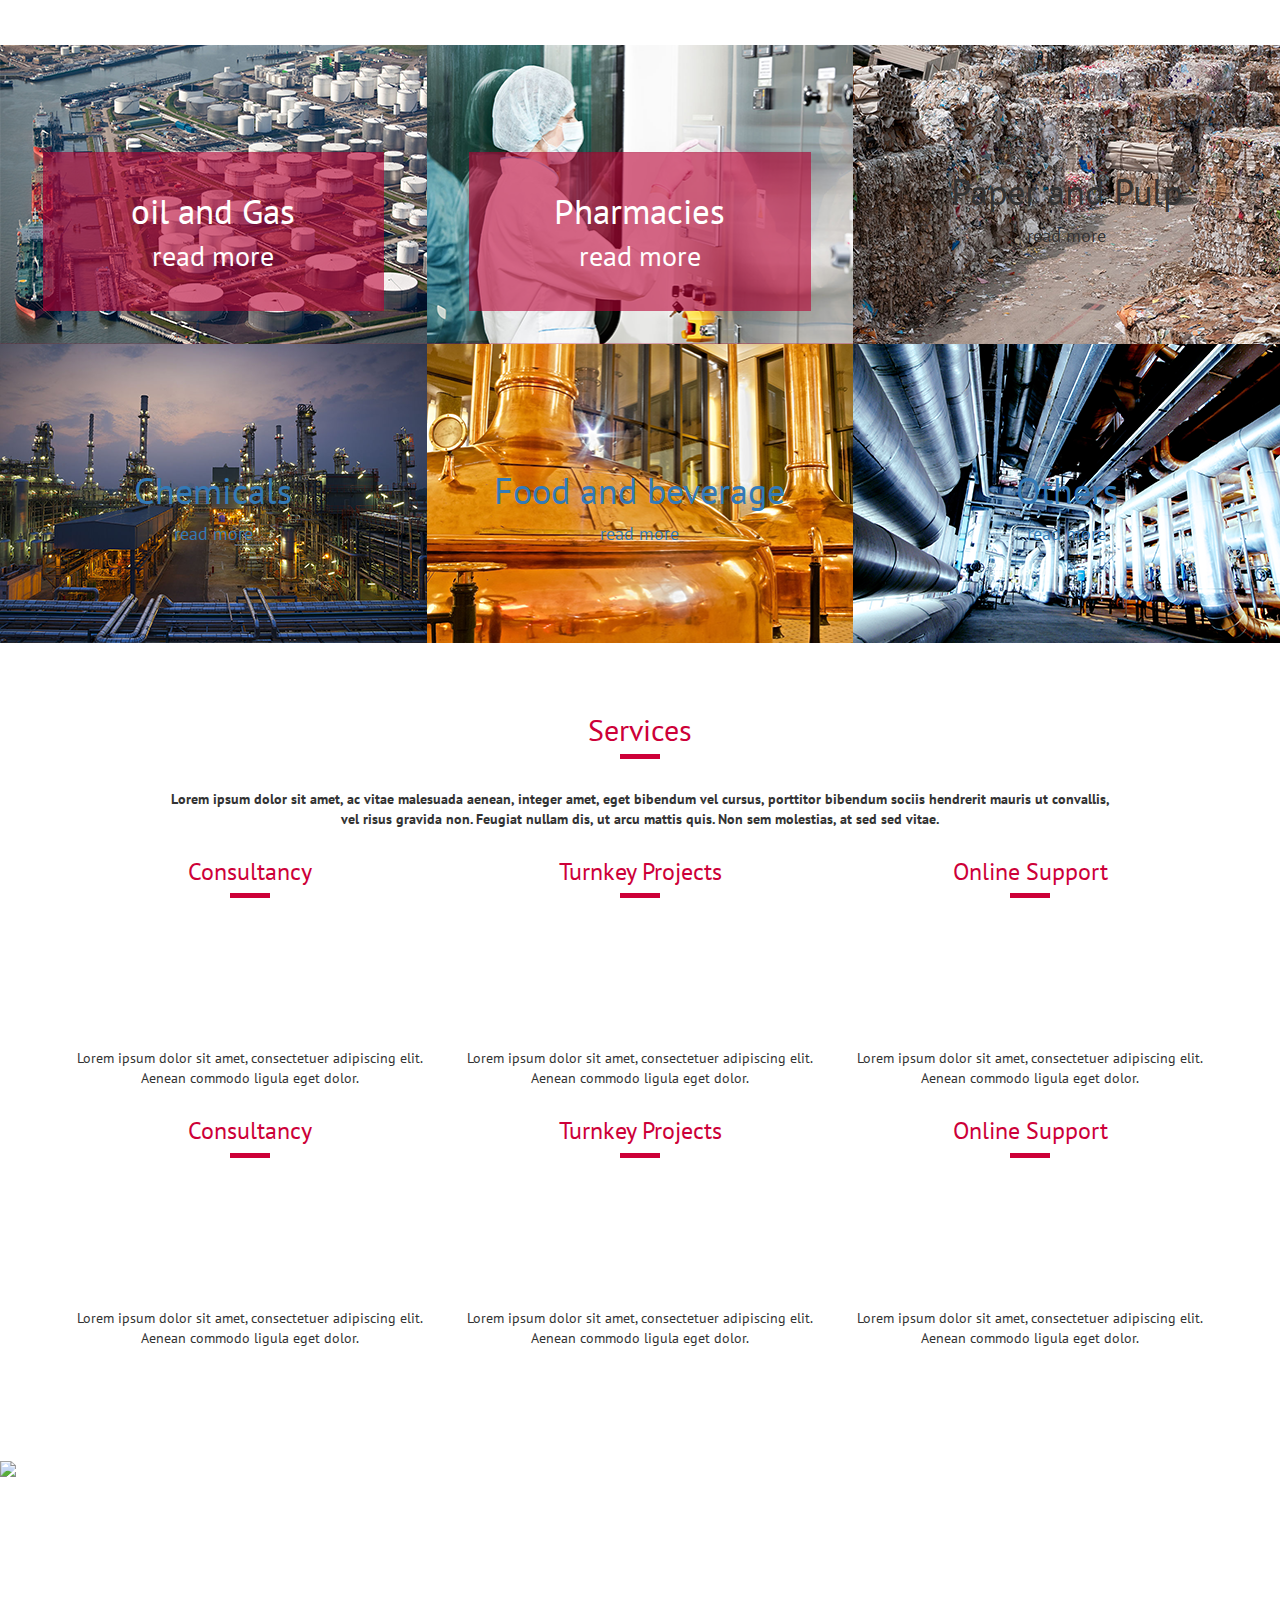
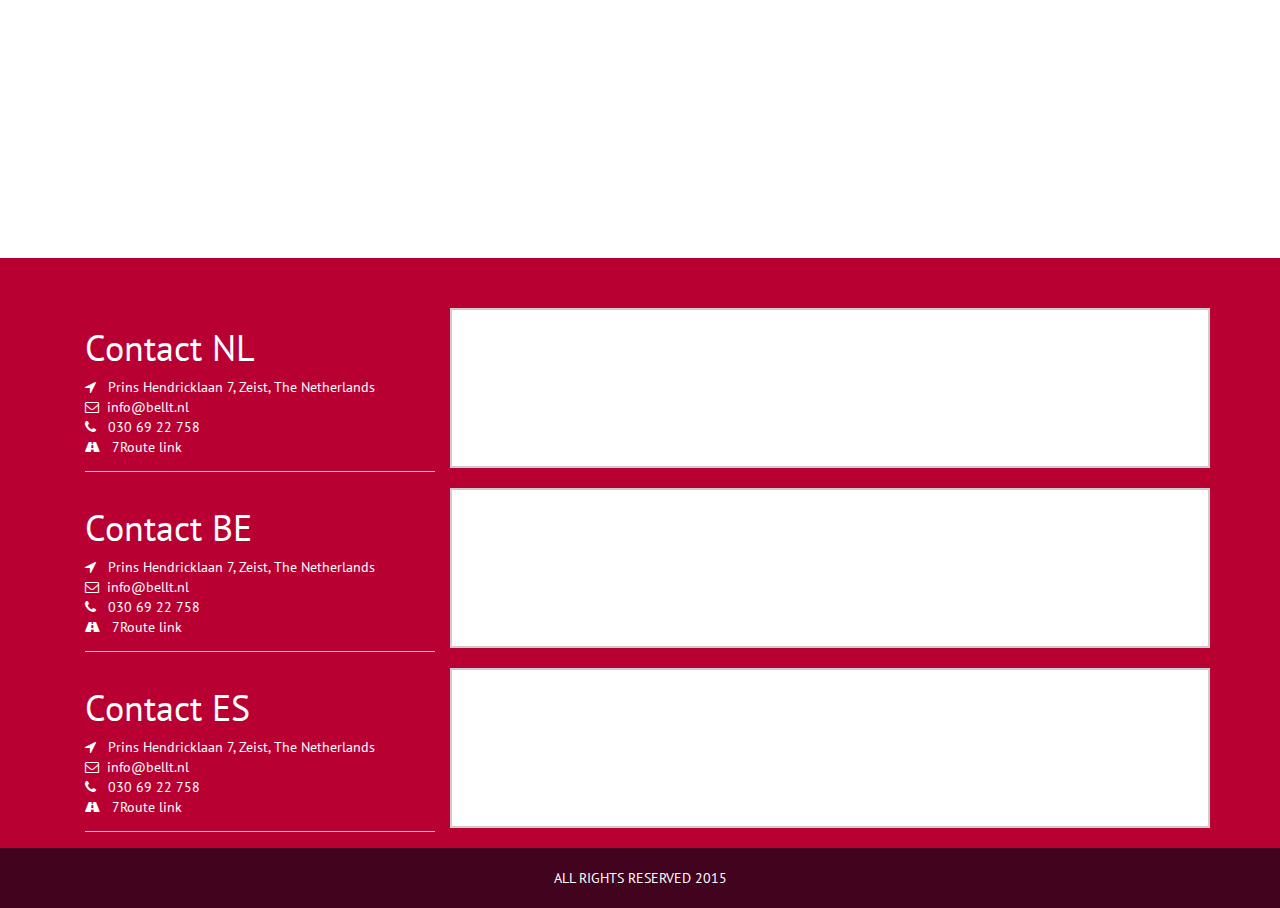
==== commit 001090f7: "update3" ====
--- a/index.html
+++ b/index.html
@@ -25,31 +25,32 @@
 
         <header font-family:PT Sans , sans-serif;>
                 <nav class="navbar navbar-default navbar-fixed-top">
-                    <div class="col-md-4">
-                        <img class="img-responsive" src="img/logolarge1.png">   
-                    </div>
-                    
-                    <div class="navbar-header"> 
-                        <button type="button" class="navbar-toggle" data-toggle="collapse" data-target=".navbar-collapse">
-
-                        <span class="sr-only"> Toggle Navigation </span> 
-                        <span class="icon-bar"> </span>
-                        <span class="icon-bar"> </span>
-                        <span class="icon-bar"> </span>
-
-                        </button>
-                    </div> <!--navbar-header-->
-                    
-                    <div class="navbar-collapse collapse">
-                        <ul class="nav nav-justified">
-                            <li><a data-scroll href="#about"> About </a></li>
-                            <li><a data-scroll href="#screenshots"> Areas of Expertise </a></li>
-                            <li><a data-scroll href="#services"> Services </a></li>
-                            <li><a href="careers.html"> Careers </a></li>
-                            <li><a data-scroll href="#contact"> Contact </a></li>
-                        </ul>
-                    </div>
-
+                    <div class="container-fluid">
+                        <div class="col-md-4">
+                            <img class="img-responsive" src="img/logolarge1.png">   
+                        </div>
+
+                        <div class="navbar-header"> 
+                            <button type="button" class="navbar-toggle" data-toggle="collapse" data-target=".navbar-collapse">
+
+                            <span class="sr-only"> Toggle Navigation </span> 
+                            <span class="icon-bar"> </span>
+                            <span class="icon-bar"> </span>
+                            <span class="icon-bar"> </span>
+
+                            </button>
+                        </div> <!--navbar-header-->
+
+                        <div class="navbar-collapse collapse">
+                            <ul class="nav nav-justified">
+                                <li><a data-scroll href="#about"> About </a></li>
+                                <li><a data-scroll href="#screenshots"> Areas of Expertise </a></li>
+                                <li><a data-scroll href="#services"> Services </a></li>
+                                <li><a href="careers.html"> Careers </a></li>
+                                <li><a data-scroll href="#contact"> Contact </a></li>
+                            </ul>
+                        </div>
+                    </div>
                     
                 </nav>
         </header>
@@ -78,8 +79,8 @@
                     <div class="row two">
                             <div class="col-md-4">
 
-                                <div class="redcircle">
-                                    <img src="img/p2b1.png">
+                                <div class="redcircle animation1">
+                                    <img src="img/redcircle.png">
                                 </div>
                                 <h3 class="text-uppercase text-center"> iOS, Android and Windows </h3>
                                 <p class="text-center"> Lorem ipsum dolor sit amet, consectetuer adipiscing elit. Aenean commodo ligula eget dolor. </p>
@@ -88,7 +89,7 @@
 
                         <div class="col-md-4">
 
-                            <div class="redcircle">
+                            <div class="redcircle animation2">
                                     <img src="img/redcircle.png">
                             </div>
                             <h3 class="text-uppercase text-center">Facebook & Twitter </h3>
@@ -98,7 +99,7 @@
 
                         <div class="col-md-4">
 
-                            <div class="redcircle">
+                            <div class="redcircle animation3">
                                     <img src="img/redcircle.png">
                             </div>
                             
@@ -134,6 +135,7 @@
             </div> <!--container -->
             
         </section> <!--about -->
+        
         
                 
         <!--Screenshots Section -->
@@ -148,10 +150,10 @@
 								<img src="img/oilgas.png">
 								<figcaption>
 								<div class="caption-content well">
-									<a href="#modal" data-toggle="modal">
-                                        <h5>oil and Gas 1</h5>
+									<div class="readmore">
+                                        <h5>oil and Gas</h5>
                                         <h6>read more</h6>
-									</a>
+									</div>
 								</div>
                                 <div class="mask">
                                     <h1>Oil and Gas</h1>
@@ -163,17 +165,23 @@
 							</figure>
                             </div>
 
-                            <div class="col-md-4 nopadding">
+                            <div class="col-md-4 nopadding view view-second">
                                 <figure>
 								<img src="img/pharma.png">
 								<figcaption>
-								<div class="caption-content">
-									<a href="#modal" data-toggle="modal" data-image-url="img/download.png" class="single_image">
-										<h1>Pharma...</h1>
-                                        <p>read more</p>
-									</a>
+								<div class="caption-content well">
+									<div>
+                                        <h5>Pharmacies </h5>
+                                        <h6>read more</h6>
+									</div>
 								</div>
+                                <div class="mask">
+                                    <h1>Pharmacies</h1>
+                                    <p>Lorem ipsum dolor sit amet, consectetuer adipiscing elit. Aenean commodo ligula eget dolor.</p>
+                                    
+                                </div>
 								</figcaption>
+                                
 							</figure>
                             </div>
 
@@ -182,10 +190,10 @@
 								<img src="img/paperpulp.png">
 								<figcaption>
 								<div class="caption-content">
-									<a href="#modal" data-toggle="modal" data-image-url="img/download.png" class="single_image">
+									<div>
 										<h1>Paper and Pulp</h1>
                                         <p>read more</p>
-									</a>
+									</div>
 								</div>
 								</figcaption>
 							</figure>
@@ -388,10 +396,10 @@
                         <div class="col-md-4">
                             <h1>Contact BE</h1>
                             <div>
-                            Prins Hendricklaan 7, Zeist, The Netherlands<br />
-                            <a class="mail" href="mailto:#">info@bellt.nl</a><br>
-                            030 69 22 758<br />
-                            7Route link<br />
+                            <i class="fa fa-location-arrow"></i> &nbsp; Prins Hendricklaan 7, Zeist, The Netherlands<br />
+                            <i class="fa fa-envelope-o"></i>&nbsp; <a class="mail" href="mailto:#">info@bellt.nl</a><br>
+                            <i class="fa fa-phone"></i> &nbsp; 030 69 22 758<br />
+                            <i class="fa fa-road"></i> &nbsp; 7Route link<br />
                             </div>
                             <hr />
 
@@ -406,10 +414,10 @@
                         <div class="col-md-4">
                             <h1>Contact ES</h1>
                             <div>
-                            Prins Hendricklaan 7, Zeist, The Netherlands<br />
-                            <a class="mail" href="mailto:#">info@bellt.nl</a><br>
-                            030 69 22 758<br />
-                            7Route link<br />
+                            <i class="fa fa-location-arrow"></i> &nbsp; Prins Hendricklaan 7, Zeist, The Netherlands<br />
+                            <i class="fa fa-envelope-o"></i>&nbsp; <a class="mail" href="mailto:#">info@bellt.nl</a><br>
+                            <i class="fa fa-phone"></i> &nbsp; 030 69 22 758<br />
+                            <i class="fa fa-road"></i> &nbsp; 7Route link<br />
                             </div>
                             <hr />
 
--- a/css/main.css
+++ b/css/main.css
@@ -4,6 +4,7 @@
     color: #222;
     font-size: 1em;
     line-height: 1.4;
+    height: 100%;
 }
 
 ::-moz-selection {
@@ -57,6 +58,7 @@
    ========================================================================== */
 
 body {
+    height: 100%;
     font-family: 'PT Sans', sans-serif;
 }
 
@@ -77,7 +79,7 @@
     padding-bottom: 20px;
 }
 .xls {
-    padding-top: 370px;
+    padding-top: 43%;
     padding-bottom: 20px;
 }
 
@@ -93,15 +95,14 @@
     position: relative;
     padding: 60px 0 60px 0;
     width: 100%;
-    min-height: 750px;
+    min-height: 100%;
     background: url('../img/bellthome.png') no-repeat center center;
     background-size: cover;
     color: #fff;
 }
 
 .hero h1 {
-    margin: 450px 0 45px 0;
-    padding-bottom: 50px 0px;
+    margin-top: 50%;
     font-size: 20px;
 }
 .well {
@@ -142,13 +143,20 @@
 h5 {
     margin-bottom: 0px;
     font-size: 2.5em;
+    color: #fff;
 
 }
 h6 {
     margin-bottom: 0px;
     font-size: 2em;
-
-}
+    color: #fff
+}
+
+.view-first .well:hover {
+    margin-top: -3%;
+    
+}
+
 
 h2:after, h3:after {
     content: "";
@@ -171,11 +179,20 @@
     padding-top: 50px;
     transition: 1s all ease;
 }
+
+.navbar-default .navbar-toggle {
+    border-color: #ddd;
+    margin-top: -12%;
+}
 .nav > li > a:hover {
     background-color: transparent;
     text-decoration: underline;
     text-decoration-color: #41031d;
     
+}
+
+.nav > li > a:focus {
+    background-color: transparent;
 }
 
 .nav >li > a {
@@ -197,6 +214,10 @@
     padding-top: 0;
     
 
+}
+
+.effect .nav-justified {
+    margin-top: 0.9%;
 }
 
 /** CIRCLES**/
@@ -305,11 +326,7 @@
     -webkit-transition: all 300ms ease-in-out;
     transition: all 300ms ease-in-out;
 }
-.screenshots figure:hover img, .screenshots figure:focus img {
-    -webkit-transform: scale(1.1);
-    -ms-transform: scale(1.1);
-    transform: scale(1.1);
-}
+
 .screenshots figcaption {
     position: absolute;
     top: 0;
@@ -319,13 +336,37 @@
     height: 100%;
     
 }
-.screenshots figcaption a {
-    color: #fff
-}
-
-.screenshots figure:hover figcaption, .screenshots figure:focus figcaption {
-    opacity: 1
-}
+
+.screenshots figure:hover .well, .screenshots figure:focus .well {
+    -webkit-transform: translateY(-200%);
+   -moz-transform: translateY(-200%);
+   -o-transform: translateY(-200%);
+   -ms-transform: translateY(-200%);
+   transform: translateY(-200%);
+    -ms-filter: "progid: DXImageTransform.Microsoft.Alpha(Opacity=100)";
+   filter: alpha(opacity=100);
+    opacity: 1;
+   -webkit-transition: all 0.3s ease-in-out;
+   -moz-transition: all 0.3s ease-in-out;
+   -o-transition: all 0.3s ease-in-out;
+   -ms-transition: all 0.3s ease-in-out;
+   transition: all 0.3s ease-in-out;
+}  
+
+.view-first .well {
+   -ms-filter: "progid: DXImageTransform.Microsoft.Alpha(Opacity=0)";
+   filter: alpha(opacity=0);
+   opacity: 1;
+   color: #fff;
+   -webkit-transition: all 0.3s linear;
+   -moz-transition: all 0.3s linear;
+   -o-transition: all 0.3s linear;
+   -ms-transition: all 0.3s linear;
+   transition: all 0.3s linear;
+}
+
+
+
 .visible {
     opacity: 1
 }
@@ -364,7 +405,7 @@
 }
 
 section#parallax {
-    height: 400px;
+    height: 50%;
     background-image: url(../img/paralleximage.jpg);
     background-repeat: no-repeat;
     background-attachment: fixed;
@@ -586,6 +627,8 @@
 
 /** HOVER EFFECT **/
 
+/** FIRST EFFECT **/
+
 .view-first img {
    -webkit-transition: all 0.3s ease-in-out;
    -moz-transition: all 0.3s ease-in-out;
@@ -594,7 +637,7 @@
    transition: all 0.3s ease-in-out;
 }
 .view-first .mask {
-   background-color: rgba(185, 0, 51, 0.9);
+   background-color: rgba(185, 0, 51, 0.6);
    -webkit-transform: translateY(100%);
    -moz-transform: translateY(100%);
    -o-transform: translateY(100%);
@@ -611,12 +654,89 @@
 }
 .view-first h1 {
     text-align: center;
+    color: #fff;
+   
+}
+.view-first p {
+   -ms-filter: "progid: DXImageTransform.Microsoft.Alpha(Opacity=0)";
+   filter: alpha(opacity=0);
+   opacity: 1;
+   color: #fff;
+   -webkit-transition: all 0.2s linear;
+   -moz-transition: all 0.2s linear;
+   -o-transition: all 0.2s linear;
+   -ms-transition: all 0.2s linear;
+   transition: all 0.2s linear;
+}
+.view-first:hover .mask {
+   -webkit-transform: translateY(0px);
+   -moz-transform: translateY(0px);
+   -o-transform: translateY(0px);
+   -ms-transform: translateY(0px);
+   transform: translateY(0px);
+}
+
+
+
+/** 
+.view-first:hover img {
+   -webkit-transform: translateY(-100%);
+   -moz-transform: translateY(-100%);
+   -o-transform: translateY(-100%);
+   -ms-transform: translateY(-100%);
+   transform: translateY(-100%);
+}
+
+**/   ----------> /** UNCOMMENT THIS IF YOU WANT TO PUSH THE FIRST IMAGE UP AS WELL **/
+
+.view-first:hover img {
+   -webkit-transform: translateY(-100%);
+   -moz-transform: translateY(-100%);
+   -o-transform: translateY(-100%);
+   -ms-transform: translateY(-100%);
+   transform: translateY(-100%);
+}
+
+.view-first:hover p {
+   -ms-filter: "progid: DXImageTransform.Microsoft.Alpha(Opacity=100)";
+   filter: alpha(opacity=100);
+   opacity: 1;
+}
+	
+
+/** ROTATION **/
+
+.view-second img {
+   -webkit-transition: all 0.3s ease-in-out;
+   -moz-transition: all 0.3s ease-in-out;
+   -o-transition: all 0.3s ease-in-out;
+   -ms-transition: all 0.3s ease-in-out;
+   transition: all 0.3s ease-in-out;
+}
+.view-second .mask {
+   background-color: rgba(185, 0, 51, 0.6);
+   -webkit-transform: rotate(180deg) translateY(-100%);
+   -moz-transform: rotate(180deg) translateY(-100%);
+   -o-transform: rotate(180deg) translateY(-100%);
+   -ms-transform: rotate(180deg) translateY(-100%);
+   transform: rotate(180deg) translateY(-100%);
+   -ms-filter: "progid: DXImageTransform.Microsoft.Alpha(Opacity=100)";
+   filter: alpha(opacity=100);
+   opacity: 1;
+   -webkit-transition: all 0.3s ease-in-out;
+   -moz-transition: all 0.3s ease-in-out;
+   -o-transition: all 0.3s ease-in-out;
+   -ms-transition: all 0.3s ease-in-out;
+   transition: all 0.3s ease-in-out;
+}
+.view-second h1 {
+    text-align: center;
    color: #fff;
    -webkit-box-shadow: 0px 1px 3px rgba(159, 141, 140, 0.5);
    -moz-box-shadow: 0px 1px 3px rgba(159, 141, 140, 0.5);
    box-shadow: 0px 1px 3px rgba(159, 141, 140, 0.5);
 }
-.view-first p {
+.view-second p {
    -ms-filter: "progid: DXImageTransform.Microsoft.Alpha(Opacity=0)";
    filter: alpha(opacity=0);
    opacity: 0;
@@ -627,26 +747,31 @@
    -ms-transition: all 0.2s linear;
    transition: all 0.2s linear;
 }
-.view-first:hover .mask {
+.view-second:hover .mask {
    -webkit-transform: translateY(0px);
    -moz-transform: translateY(0px);
    -o-transform: translateY(0px);
    -ms-transform: translateY(0px);
    transform: translateY(0px);
 }
-.view-first:hover img {
-   -webkit-transform: translateX(-100%);
-   -moz-transform: translateX(-100%);
-   -o-transform: translateX(-100%);
-   -ms-transform: translateX(-100%);
-   transform: translateX(-100%);
-}
-.view-first:hover p {
+
+/** -----> THIS PUSHES THE IMAGE LEFT
+.view-second:hover img {
+   -webkit-transform: translateX(100%);
+   -moz-transform: translateX(100%);
+   -o-transform: translateX(100%);
+   -ms-transform: translateX(100%);
+   transform: translateX(100%);
+} **/
+
+
+.view-second:hover p {
    -ms-filter: "progid: DXImageTransform.Microsoft.Alpha(Opacity=100)";
    filter: alpha(opacity=100);
    opacity: 1;
 }
-				
+
+/** ALL **/
 
 
 .view .mask,.view .content {
@@ -679,22 +804,7 @@
    padding: 10px 20px 20px;
    text-align: center;
 }
-.view a.info {
-   display: inline-block;
-   text-decoration: none;
-   padding: 7px 14px;
-   background: #000;
-   color: #fff;
-   text-transform: uppercase;
-   -webkit-box-shadow: 0 0 1px #000;
-   -moz-box-shadow: 0 0 1px #000;
-   box-shadow: 0 0 1px #000;
-}
-.view a.info: hover {
-   -webkit-box-shadow: 0 0 5px #000;
-   -moz-box-shadow: 0 0 5px #000;
-   box-shadow: 0 0 5px #000;
-}
+
 				
 
 
@@ -709,11 +819,17 @@
     .navbar-collapse.in, .collapsing {
         background-color: #925E6C;
     }
+    .view-first .well {
+        margin-top: -10%;
+}
 
 }
 @media(min-width: 768px) {}
 @media(min-width: 992px) {}
-@media(min-width: 1200px) {}
+@media(min-width: 1200px) {
+
+
+}
 
 
 
